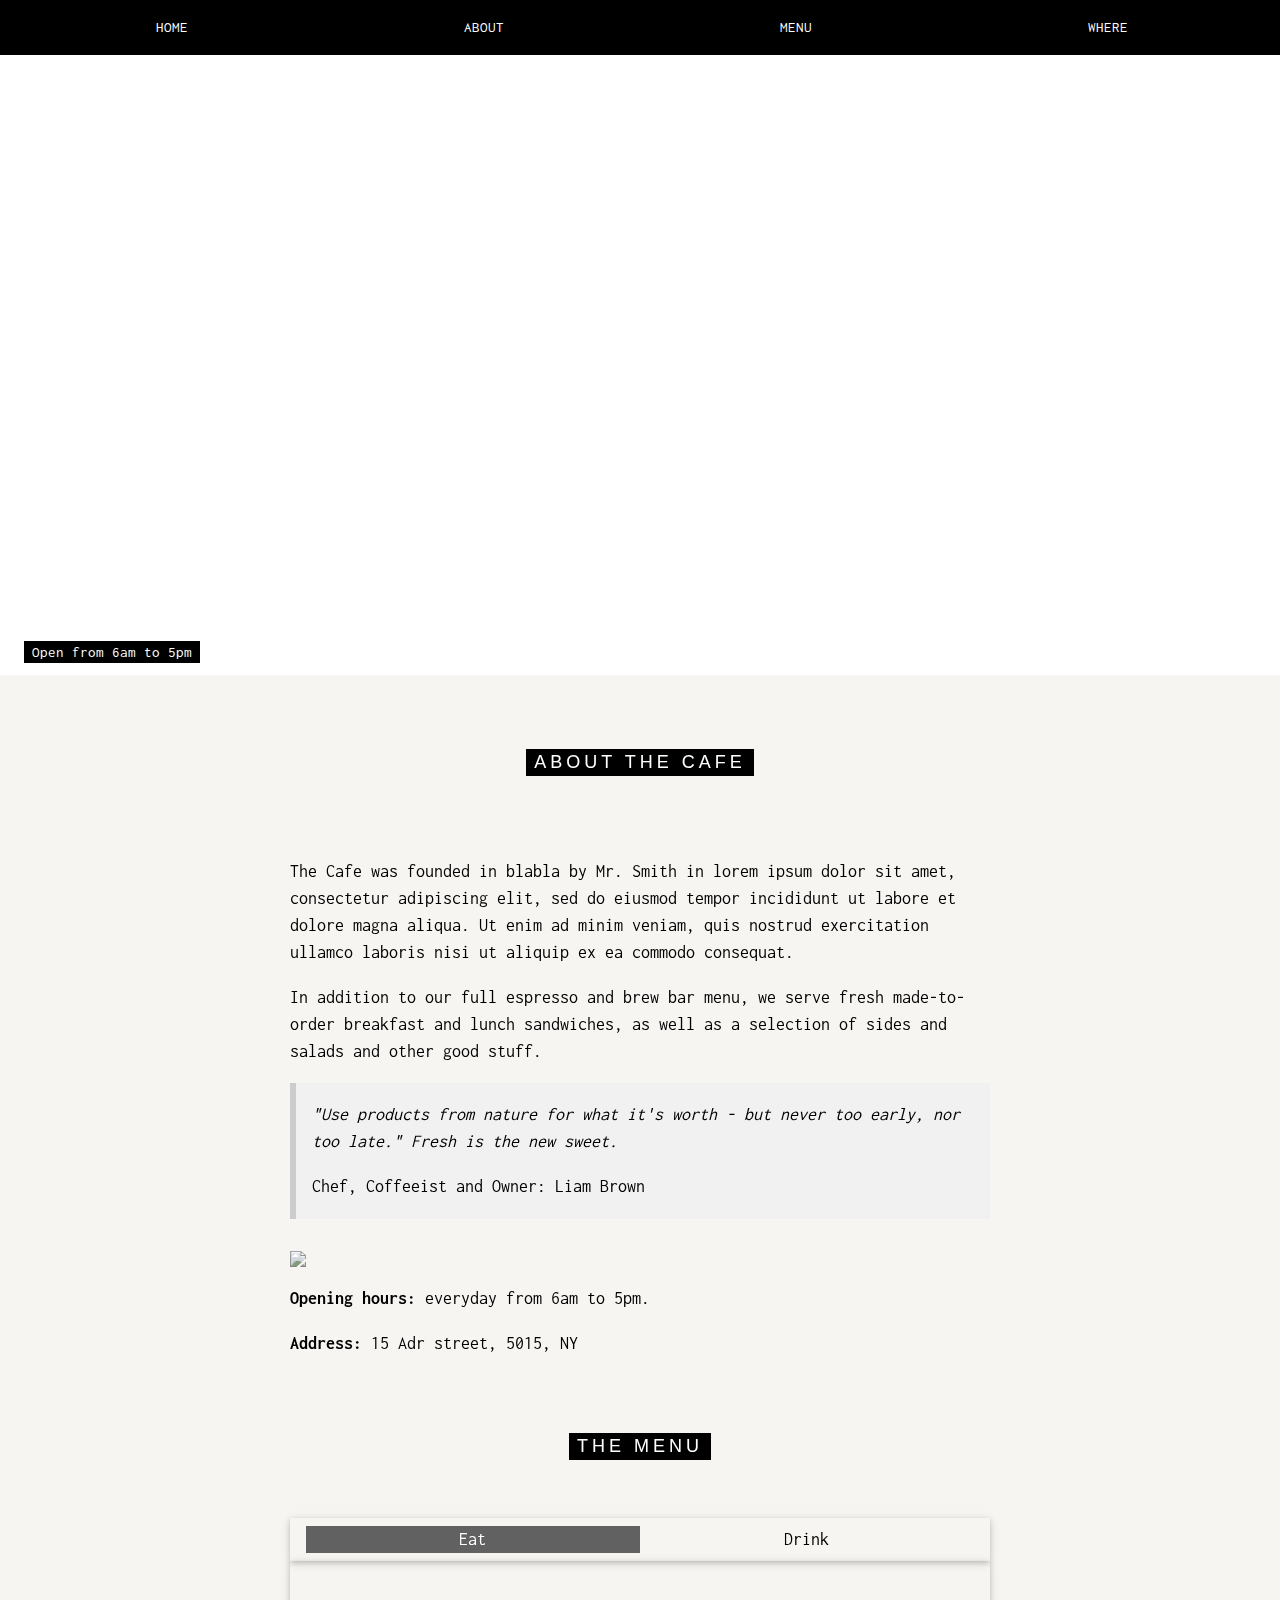
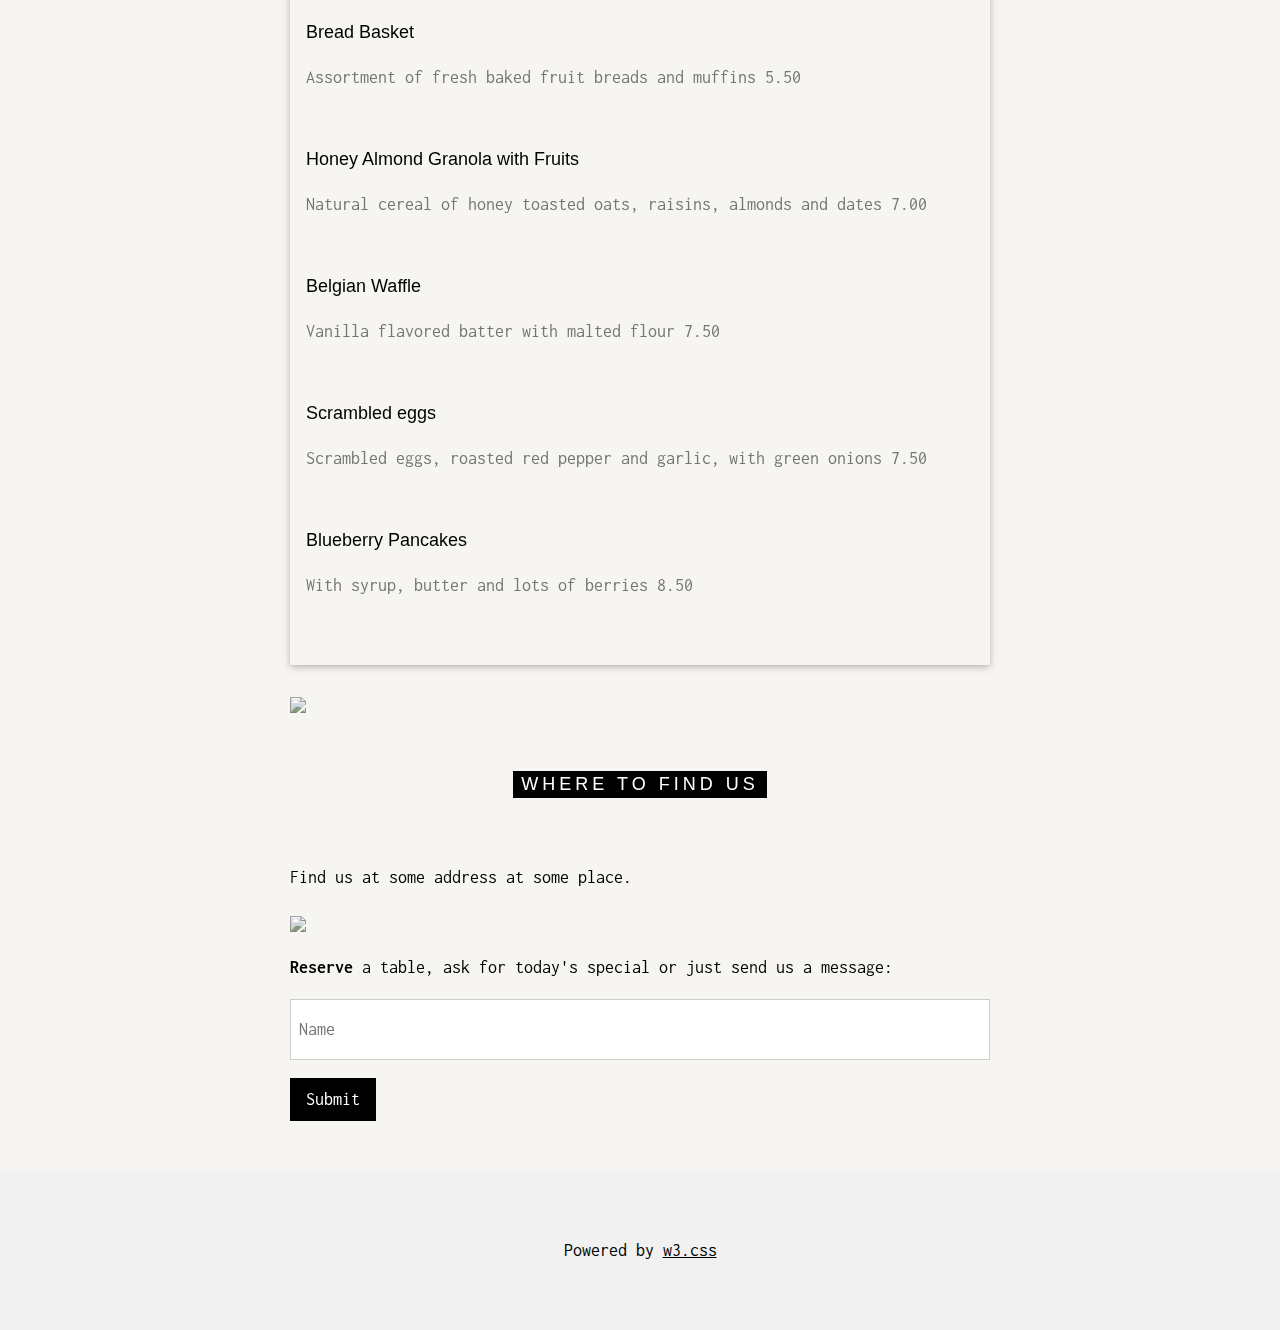
==== Website/index.html @ 8ae89e25 "Create index.html" ====
<!DOCTYPE html>
<html>
<title>W3.CSS Template</title>
<meta charset="UTF-8">
<meta name="viewport" content="width=device-width, initial-scale=1">
<link rel="stylesheet" href="https://www.w3schools.com/w3css/4/w3.css">
<link rel="stylesheet" href="https://fonts.googleapis.com/css?family=Inconsolata">
<style>
body, html {
  height: 100%;
  font-family: "Inconsolata", sans-serif;
}

.bgimg {
  background-position: center;
  background-size: cover;
  background-image: url("/w3images/coffeehouse.jpg");
  min-height: 75%;
}

.menu {
  display: none;
}
</style>
<body>

<!-- Links (sit on top) -->
<div class="w3-top">
  <div class="w3-row w3-padding w3-black">
    <div class="w3-col s3">
      <a href="#" class="w3-button w3-block w3-black">HOME</a>
    </div>
    <div class="w3-col s3">
      <a href="#about" class="w3-button w3-block w3-black">ABOUT</a>
    </div>
    <div class="w3-col s3">
      <a href="#menu" class="w3-button w3-block w3-black">MENU</a>
    </div>
    <div class="w3-col s3">
      <a href="#where" class="w3-button w3-block w3-black">WHERE</a>
    </div>
  </div>
</div>

<!-- Header with image -->
<header class="bgimg w3-display-container w3-grayscale-min" id="home">
  <div class="w3-display-bottomleft w3-center w3-padding-large w3-hide-small">
    <span class="w3-tag">Open from 6am to 5pm</span>
  </div>
  <div class="w3-display-middle w3-center">
    <span class="w3-text-white" style="font-size:90px">the<br>Cafe</span>
  </div>
  <div class="w3-display-bottomright w3-center w3-padding-large">
    <span class="w3-text-white">15 Adr street, 5015</span>
  </div>
</header>

<!-- Add a background color and large text to the whole page -->
<div class="w3-sand w3-grayscale w3-large">

<!-- About Container -->
<div class="w3-container" id="about">
  <div class="w3-content" style="max-width:700px">
    <h5 class="w3-center w3-padding-64"><span class="w3-tag w3-wide">ABOUT THE CAFE</span></h5>
    <p>The Cafe was founded in blabla by Mr. Smith in lorem ipsum dolor sit amet, consectetur adipiscing elit, sed do eiusmod tempor incididunt ut labore et dolore magna aliqua. Ut enim ad minim veniam, quis nostrud exercitation ullamco laboris nisi ut aliquip ex ea commodo consequat.</p>
    <p>In addition to our full espresso and brew bar menu, we serve fresh made-to-order breakfast and lunch sandwiches, as well as a selection of sides and salads and other good stuff.</p>
    <div class="w3-panel w3-leftbar w3-light-grey">
      <p><i>"Use products from nature for what it's worth - but never too early, nor too late." Fresh is the new sweet.</i></p>
      <p>Chef, Coffeeist and Owner: Liam Brown</p>
    </div>
    <img src="/w3images/coffeeshop.jpg" style="width:100%;max-width:1000px" class="w3-margin-top">
    <p><strong>Opening hours:</strong> everyday from 6am to 5pm.</p>
    <p><strong>Address:</strong> 15 Adr street, 5015, NY</p>
  </div>
</div>

<!-- Menu Container -->
<div class="w3-container" id="menu">
  <div class="w3-content" style="max-width:700px">
 
    <h5 class="w3-center w3-padding-48"><span class="w3-tag w3-wide">THE MENU</span></h5>
  
    <div class="w3-row w3-center w3-card w3-padding">
      <a href="javascript:void(0)" onclick="openMenu(event, 'Eat');" id="myLink">
        <div class="w3-col s6 tablink">Eat</div>
      </a>
      <a href="javascript:void(0)" onclick="openMenu(event, 'Drinks');">
        <div class="w3-col s6 tablink">Drink</div>
      </a>
    </div>

    <div id="Eat" class="w3-container menu w3-padding-48 w3-card">
      <h5>Bread Basket</h5>
      <p class="w3-text-grey">Assortment of fresh baked fruit breads and muffins 5.50</p><br>
    
      <h5>Honey Almond Granola with Fruits</h5>
      <p class="w3-text-grey">Natural cereal of honey toasted oats, raisins, almonds and dates 7.00</p><br>
    
      <h5>Belgian Waffle</h5>
      <p class="w3-text-grey">Vanilla flavored batter with malted flour 7.50</p><br>
    
      <h5>Scrambled eggs</h5>
      <p class="w3-text-grey">Scrambled eggs, roasted red pepper and garlic, with green onions 7.50</p><br>
    
      <h5>Blueberry Pancakes</h5>
      <p class="w3-text-grey">With syrup, butter and lots of berries 8.50</p>
    </div>

    <div id="Drinks" class="w3-container menu w3-padding-48 w3-card">
      <h5>Coffee</h5>
      <p class="w3-text-grey">Regular coffee 2.50</p><br>
    
      <h5>Chocolato</h5>
      <p class="w3-text-grey">Chocolate espresso with milk 4.50</p><br>
    
      <h5>Corretto</h5>
      <p class="w3-text-grey">Whiskey and coffee 5.00</p><br>
    
      <h5>Iced tea</h5>
      <p class="w3-text-grey">Hot tea, except not hot 3.00</p><br>
    
      <h5>Soda</h5>
      <p class="w3-text-grey">Coke, Sprite, Fanta, etc. 2.50</p>
    </div>  
    <img src="/w3images/coffeehouse2.jpg" style="width:100%;max-width:1000px;margin-top:32px;">
  </div>
</div>

<!-- Contact/Area Container -->
<div class="w3-container" id="where" style="padding-bottom:32px;">
  <div class="w3-content" style="max-width:700px">
    <h5 class="w3-center w3-padding-48"><span class="w3-tag w3-wide">WHERE TO FIND US</span></h5>
    <p>Find us at some address at some place.</p>
    <img src="/w3images/map.jpg" class="w3-image" style="width:100%">
    <p><strong>Reserve</strong> a table, ask for today's special or just send us a message:</p>
    <form action="/action_page.php" target="_blank">
      <p><input class="w3-input w3-padding-16 w3-border" type="text" placeholder="Name" required name="Name"></p>
      <p><button class="w3-button w3-black" type="submit">Submit</button></p>
    </form>
  </div>
</div>

<!-- End page content -->
</div>

<!-- Footer -->
<footer class="w3-center w3-light-grey w3-padding-48 w3-large">
  <p>Powered by <a href="https://www.w3schools.com/w3css/default.asp" title="W3.CSS" target="_blank" class="w3-hover-text-green">w3.css</a></p>
</footer>

<script>
// Tabbed Menu
function openMenu(evt, menuName) {
  var i, x, tablinks;
  x = document.getElementsByClassName("menu");
  for (i = 0; i < x.length; i++) {
    x[i].style.display = "none";
  }
  tablinks = document.getElementsByClassName("tablink");
  for (i = 0; i < x.length; i++) {
    tablinks[i].className = tablinks[i].className.replace(" w3-dark-grey", "");
  }
  document.getElementById(menuName).style.display = "block";
  evt.currentTarget.firstElementChild.className += " w3-dark-grey";
}
document.getElementById("myLink").click();
</script>

</body>
</html>
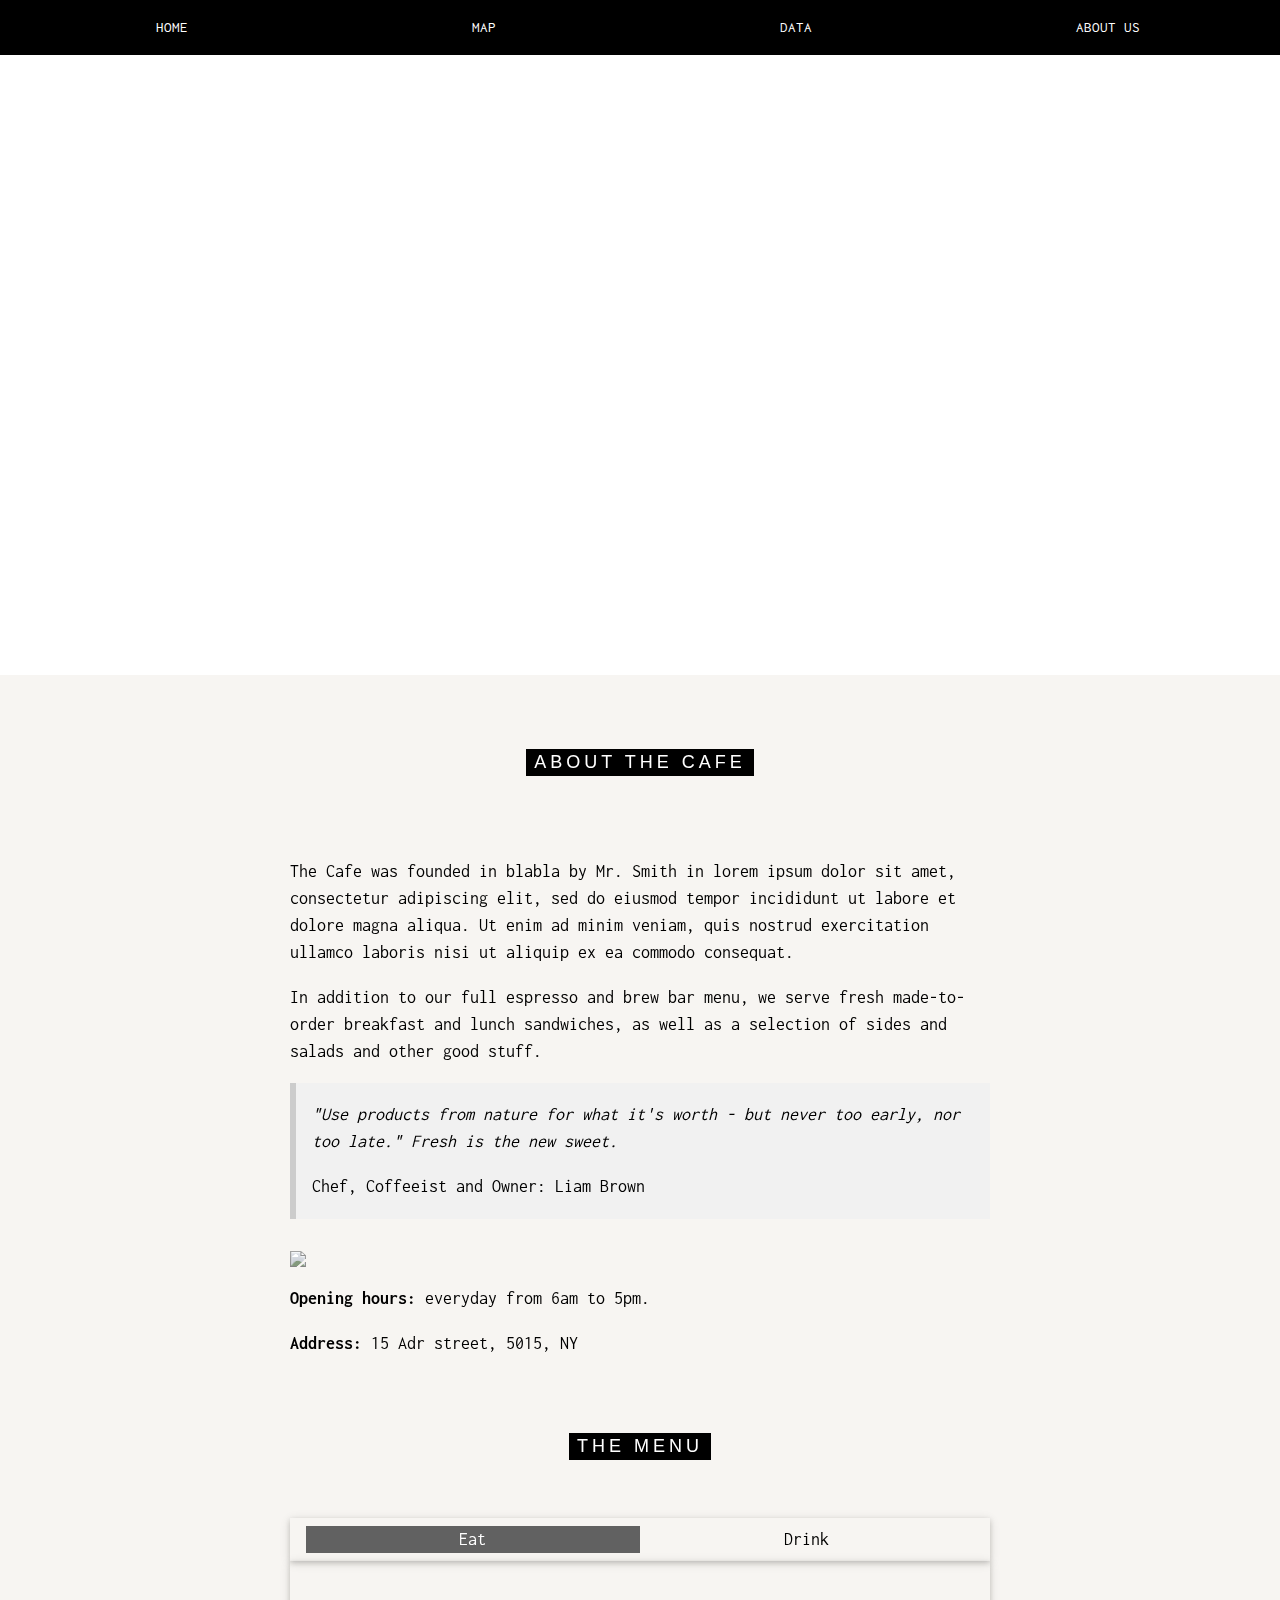
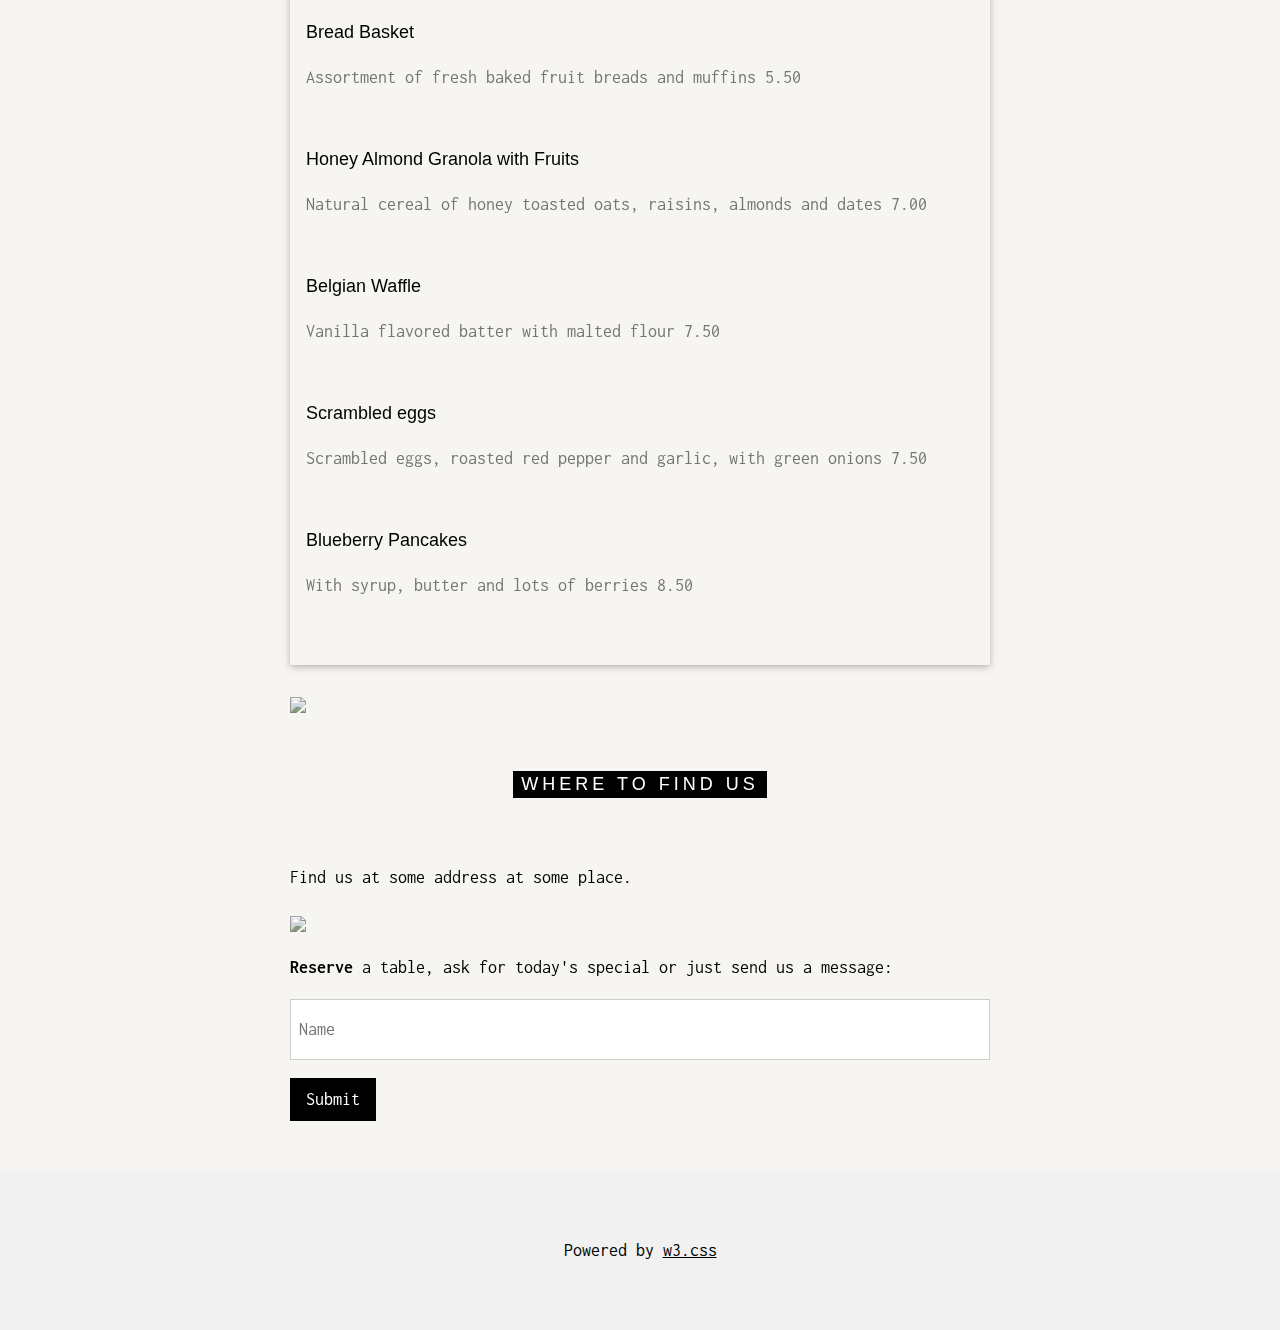
==== commit ad0816e5: "Update index.html" ====
--- a/Website/index.html
+++ b/Website/index.html
@@ -14,7 +14,7 @@
 .bgimg {
   background-position: center;
   background-size: cover;
-  background-image: url("/w3images/coffeehouse.jpg");
+  background-image: url("https://img.olympicchannel.com/images/image/private/t_16-9_1920/f_auto/v1538355600/primary/crf29zj3vasbaf02kchf");
   min-height: 75%;
 }
 
@@ -31,24 +31,21 @@
       <a href="#" class="w3-button w3-block w3-black">HOME</a>
     </div>
     <div class="w3-col s3">
-      <a href="#about" class="w3-button w3-block w3-black">ABOUT</a>
+      <a href="#about" class="w3-button w3-block w3-black">MAP</a>
     </div>
     <div class="w3-col s3">
-      <a href="#menu" class="w3-button w3-block w3-black">MENU</a>
+      <a href="#menu" class="w3-button w3-block w3-black">DATA</a>
     </div>
     <div class="w3-col s3">
-      <a href="#where" class="w3-button w3-block w3-black">WHERE</a>
+      <a href="#where" class="w3-button w3-block w3-black">ABOUT US</a>
     </div>
   </div>
 </div>
 
 <!-- Header with image -->
 <header class="bgimg w3-display-container w3-grayscale-min" id="home">
-  <div class="w3-display-bottomleft w3-center w3-padding-large w3-hide-small">
-    <span class="w3-tag">Open from 6am to 5pm</span>
-  </div>
   <div class="w3-display-middle w3-center">
-    <span class="w3-text-white" style="font-size:90px">the<br>Cafe</span>
+    <span class="w3-text-white" style="font-size:90px">Dojo<br>Finder 2021</span>
   </div>
   <div class="w3-display-bottomright w3-center w3-padding-large">
     <span class="w3-text-white">15 Adr street, 5015</span>
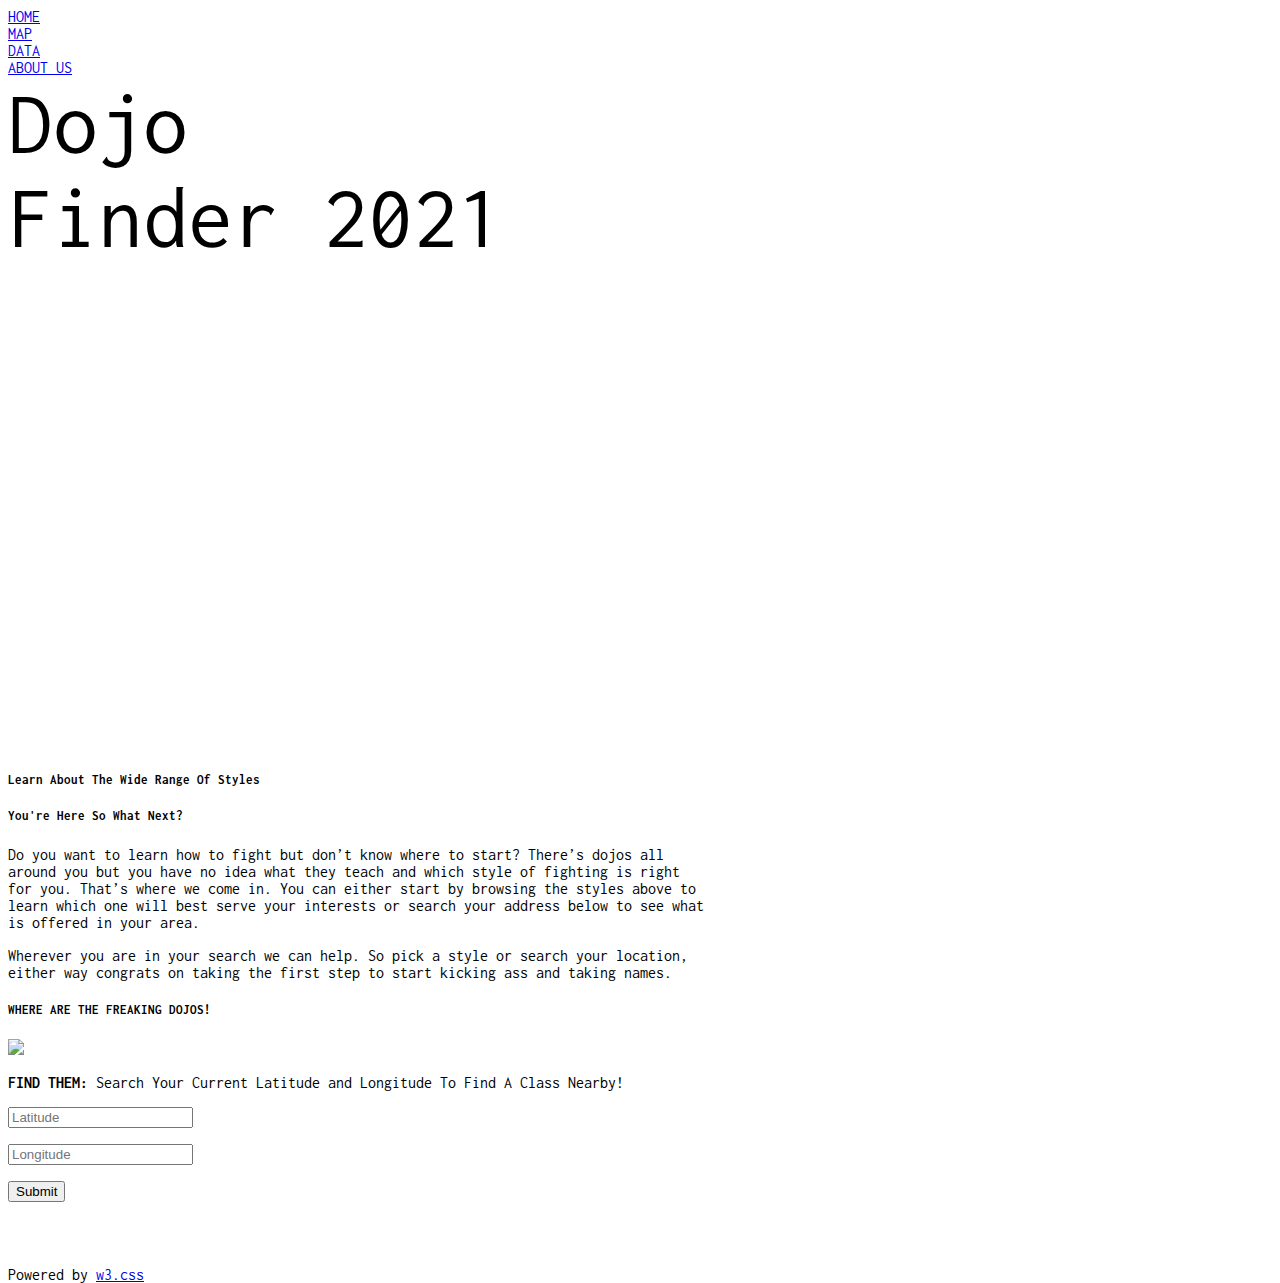
==== commit 6609cbd8: "Update index.html" ====
--- a/Website/index.html
+++ b/Website/index.html
@@ -3,7 +3,7 @@
 <title>W3.CSS Template</title>
 <meta charset="UTF-8">
 <meta name="viewport" content="width=device-width, initial-scale=1">
-<link rel="stylesheet" href="https://www.w3schools.com/w3css/4/w3.css">
+<link rel="stylesheet" href="styles.css">
 <link rel="stylesheet" href="https://fonts.googleapis.com/css?family=Inconsolata">
 <style>
 body, html {
@@ -24,7 +24,7 @@
 </style>
 <body>
 
-<!-- Links (sit on top) -->
+<!-- Navigation Bar -->
 <div class="w3-top">
   <div class="w3-row w3-padding w3-black">
     <div class="w3-col s3">
@@ -42,96 +42,42 @@
   </div>
 </div>
 
+
 <!-- Header with image -->
 <header class="bgimg w3-display-container w3-grayscale-min" id="home">
   <div class="w3-display-middle w3-center">
-    <span class="w3-text-white" style="font-size:90px">Dojo<br>Finder 2021</span>
-  </div>
-  <div class="w3-display-bottomright w3-center w3-padding-large">
-    <span class="w3-text-white">15 Adr street, 5015</span>
+    <span class="w3-tag w3-wide" style="font-size:90px">Dojo<br>Finder 2021</span>
   </div>
 </header>
 
 <!-- Add a background color and large text to the whole page -->
 <div class="w3-sand w3-grayscale w3-large">
 
+  <!-- Starburst Functionality -->
+<div class="w3-container" id="starburst">
+  <div class="w3-content" style="max-width:700px">
+    <h5 class="w3-center w3-padding-64"><span class="w3-tag w3-wide">Learn About The Wide Range Of Styles</span></h5>
+  </div>
+</div>
+
 <!-- About Container -->
 <div class="w3-container" id="about">
   <div class="w3-content" style="max-width:700px">
-    <h5 class="w3-center w3-padding-64"><span class="w3-tag w3-wide">ABOUT THE CAFE</span></h5>
-    <p>The Cafe was founded in blabla by Mr. Smith in lorem ipsum dolor sit amet, consectetur adipiscing elit, sed do eiusmod tempor incididunt ut labore et dolore magna aliqua. Ut enim ad minim veniam, quis nostrud exercitation ullamco laboris nisi ut aliquip ex ea commodo consequat.</p>
-    <p>In addition to our full espresso and brew bar menu, we serve fresh made-to-order breakfast and lunch sandwiches, as well as a selection of sides and salads and other good stuff.</p>
-    <div class="w3-panel w3-leftbar w3-light-grey">
-      <p><i>"Use products from nature for what it's worth - but never too early, nor too late." Fresh is the new sweet.</i></p>
-      <p>Chef, Coffeeist and Owner: Liam Brown</p>
-    </div>
-    <img src="/w3images/coffeeshop.jpg" style="width:100%;max-width:1000px" class="w3-margin-top">
-    <p><strong>Opening hours:</strong> everyday from 6am to 5pm.</p>
-    <p><strong>Address:</strong> 15 Adr street, 5015, NY</p>
-  </div>
-</div>
-
-<!-- Menu Container -->
-<div class="w3-container" id="menu">
-  <div class="w3-content" style="max-width:700px">
- 
-    <h5 class="w3-center w3-padding-48"><span class="w3-tag w3-wide">THE MENU</span></h5>
-  
-    <div class="w3-row w3-center w3-card w3-padding">
-      <a href="javascript:void(0)" onclick="openMenu(event, 'Eat');" id="myLink">
-        <div class="w3-col s6 tablink">Eat</div>
-      </a>
-      <a href="javascript:void(0)" onclick="openMenu(event, 'Drinks');">
-        <div class="w3-col s6 tablink">Drink</div>
-      </a>
-    </div>
-
-    <div id="Eat" class="w3-container menu w3-padding-48 w3-card">
-      <h5>Bread Basket</h5>
-      <p class="w3-text-grey">Assortment of fresh baked fruit breads and muffins 5.50</p><br>
-    
-      <h5>Honey Almond Granola with Fruits</h5>
-      <p class="w3-text-grey">Natural cereal of honey toasted oats, raisins, almonds and dates 7.00</p><br>
-    
-      <h5>Belgian Waffle</h5>
-      <p class="w3-text-grey">Vanilla flavored batter with malted flour 7.50</p><br>
-    
-      <h5>Scrambled eggs</h5>
-      <p class="w3-text-grey">Scrambled eggs, roasted red pepper and garlic, with green onions 7.50</p><br>
-    
-      <h5>Blueberry Pancakes</h5>
-      <p class="w3-text-grey">With syrup, butter and lots of berries 8.50</p>
-    </div>
-
-    <div id="Drinks" class="w3-container menu w3-padding-48 w3-card">
-      <h5>Coffee</h5>
-      <p class="w3-text-grey">Regular coffee 2.50</p><br>
-    
-      <h5>Chocolato</h5>
-      <p class="w3-text-grey">Chocolate espresso with milk 4.50</p><br>
-    
-      <h5>Corretto</h5>
-      <p class="w3-text-grey">Whiskey and coffee 5.00</p><br>
-    
-      <h5>Iced tea</h5>
-      <p class="w3-text-grey">Hot tea, except not hot 3.00</p><br>
-    
-      <h5>Soda</h5>
-      <p class="w3-text-grey">Coke, Sprite, Fanta, etc. 2.50</p>
-    </div>  
-    <img src="/w3images/coffeehouse2.jpg" style="width:100%;max-width:1000px;margin-top:32px;">
+    <h5 class="w3-center w3-padding-64"><span class="w3-tag w3-wide">You're Here So What Next?</span></h5>
+    <p>Do you want to learn how to fight but don’t know where to start? There’s dojos all around you but you have no idea what they teach and which style of fighting is right for you. That’s where we come in. You can either start by browsing the styles above to learn which one will best serve your interests or search your address below to see what is offered in your area.</p>
+    <p>Wherever you are in your search we can help. So pick a style or search your location, either way congrats on taking the first step to start kicking ass and taking names.</p>
   </div>
 </div>
 
 <!-- Contact/Area Container -->
 <div class="w3-container" id="where" style="padding-bottom:32px;">
   <div class="w3-content" style="max-width:700px">
-    <h5 class="w3-center w3-padding-48"><span class="w3-tag w3-wide">WHERE TO FIND US</span></h5>
-    <p>Find us at some address at some place.</p>
+    <h5 class="w3-center w3-padding-48"><span class="w3-tag w3-wide">WHERE ARE THE FREAKING DOJOS!</span></h5>
     <img src="/w3images/map.jpg" class="w3-image" style="width:100%">
-    <p><strong>Reserve</strong> a table, ask for today's special or just send us a message:</p>
+    <p><strong>FIND THEM:</strong> Search Your Current Latitude and Longitude To Find A Class Nearby!</p>
     <form action="/action_page.php" target="_blank">
-      <p><input class="w3-input w3-padding-16 w3-border" type="text" placeholder="Name" required name="Name"></p>
+      <p><input class="w3-input w3-padding-16 w3-border" type="text" placeholder="Latitude" required name="Latitude"></p>
+      <p><input class="w3-input w3-padding-16 w3-border" type="text" placeholder="Longitude" required name="Longitude"></p>
       <p><button class="w3-button w3-black" type="submit">Submit</button></p>
     </form>
   </div>
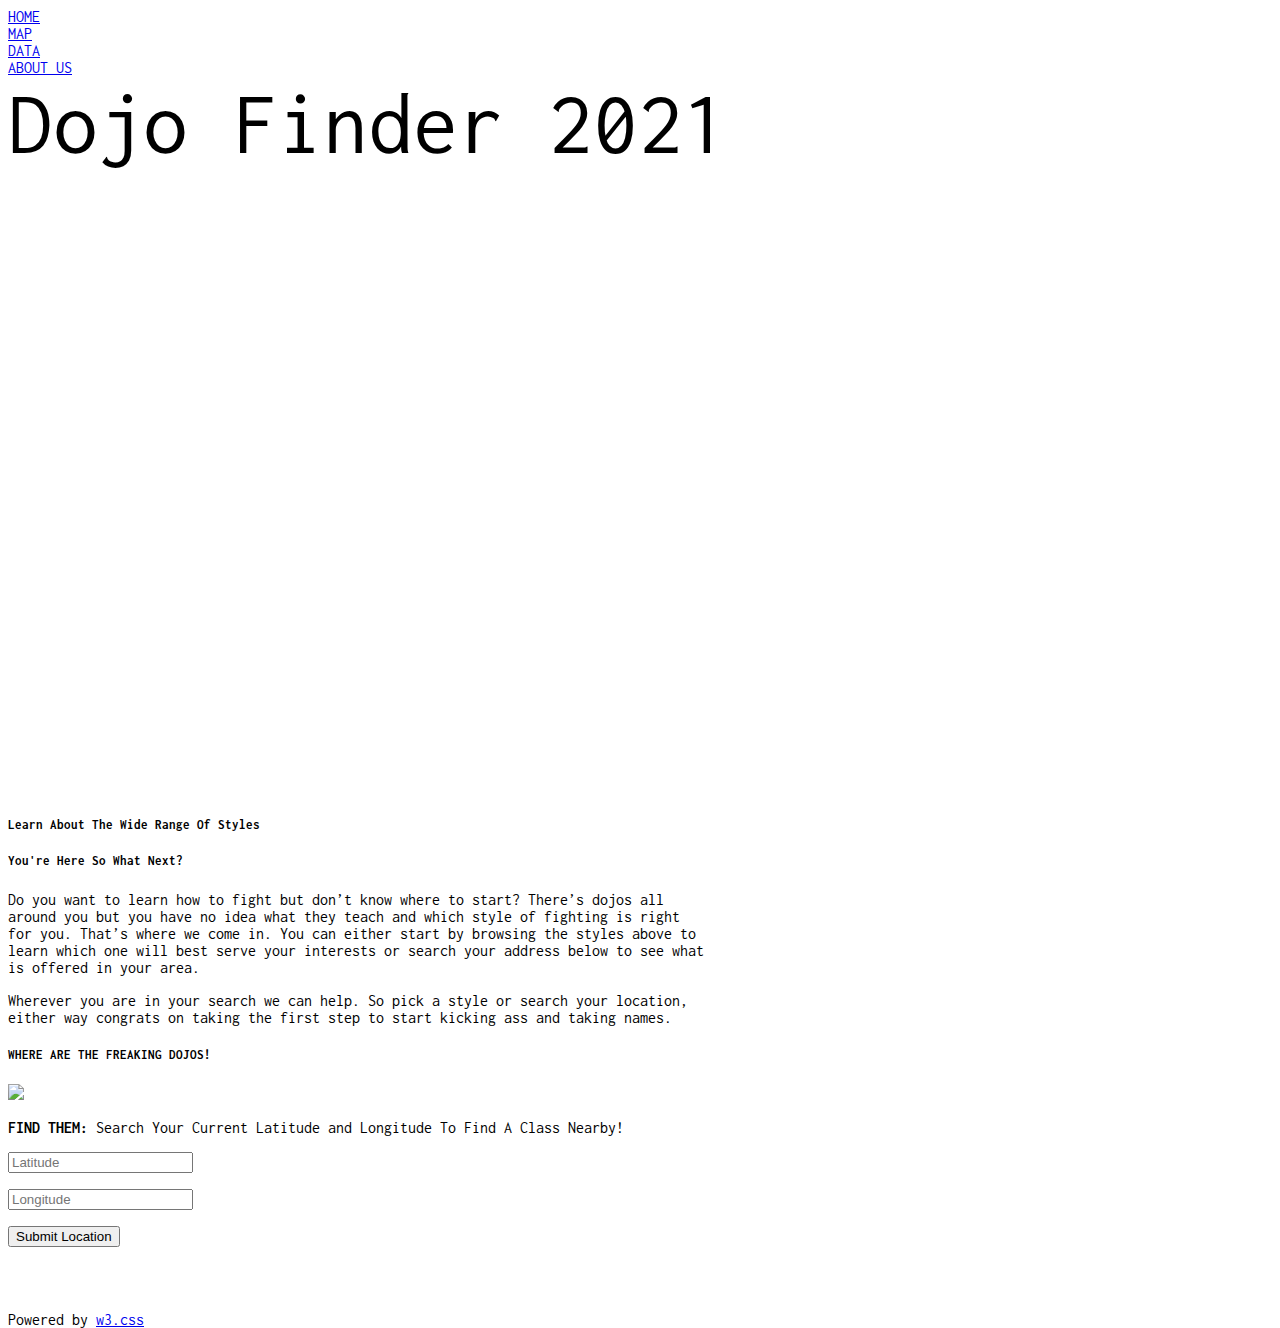
==== commit 56f25675: "Update index.html" ====
--- a/Website/index.html
+++ b/Website/index.html
@@ -1,6 +1,6 @@
 <!DOCTYPE html>
 <html>
-<title>W3.CSS Template</title>
+<title>Where Are The</title>
 <meta charset="UTF-8">
 <meta name="viewport" content="width=device-width, initial-scale=1">
 <link rel="stylesheet" href="styles.css">
@@ -15,7 +15,7 @@
   background-position: center;
   background-size: cover;
   background-image: url("https://img.olympicchannel.com/images/image/private/t_16-9_1920/f_auto/v1538355600/primary/crf29zj3vasbaf02kchf");
-  min-height: 75%;
+  min-height: 80%;
 }
 
 .menu {
@@ -46,7 +46,7 @@
 <!-- Header with image -->
 <header class="bgimg w3-display-container w3-grayscale-min" id="home">
   <div class="w3-display-middle w3-center">
-    <span class="w3-tag w3-wide" style="font-size:90px">Dojo<br>Finder 2021</span>
+    <span class="w3-tag w3-wide" style="font-size:90px">Dojo Finder 2021</span>
   </div>
 </header>
 
@@ -73,12 +73,12 @@
 <div class="w3-container" id="where" style="padding-bottom:32px;">
   <div class="w3-content" style="max-width:700px">
     <h5 class="w3-center w3-padding-48"><span class="w3-tag w3-wide">WHERE ARE THE FREAKING DOJOS!</span></h5>
-    <img src="/w3images/map.jpg" class="w3-image" style="width:100%">
+    <img src="Resources\LostTourist.JPG" class="w3-image" style="width:100%">
     <p><strong>FIND THEM:</strong> Search Your Current Latitude and Longitude To Find A Class Nearby!</p>
     <form action="/action_page.php" target="_blank">
       <p><input class="w3-input w3-padding-16 w3-border" type="text" placeholder="Latitude" required name="Latitude"></p>
       <p><input class="w3-input w3-padding-16 w3-border" type="text" placeholder="Longitude" required name="Longitude"></p>
-      <p><button class="w3-button w3-black" type="submit">Submit</button></p>
+      <p><button class="w3-button w3-black" type="submit">Submit Location</button></p>
     </form>
   </div>
 </div>
@@ -91,7 +91,7 @@
   <p>Powered by <a href="https://www.w3schools.com/w3css/default.asp" title="W3.CSS" target="_blank" class="w3-hover-text-green">w3.css</a></p>
 </footer>
 
-<script>
+<!-- <script>
 // Tabbed Menu
 function openMenu(evt, menuName) {
   var i, x, tablinks;
@@ -107,7 +107,7 @@
   evt.currentTarget.firstElementChild.className += " w3-dark-grey";
 }
 document.getElementById("myLink").click();
-</script>
+</script> -->
 
 </body>
 </html>
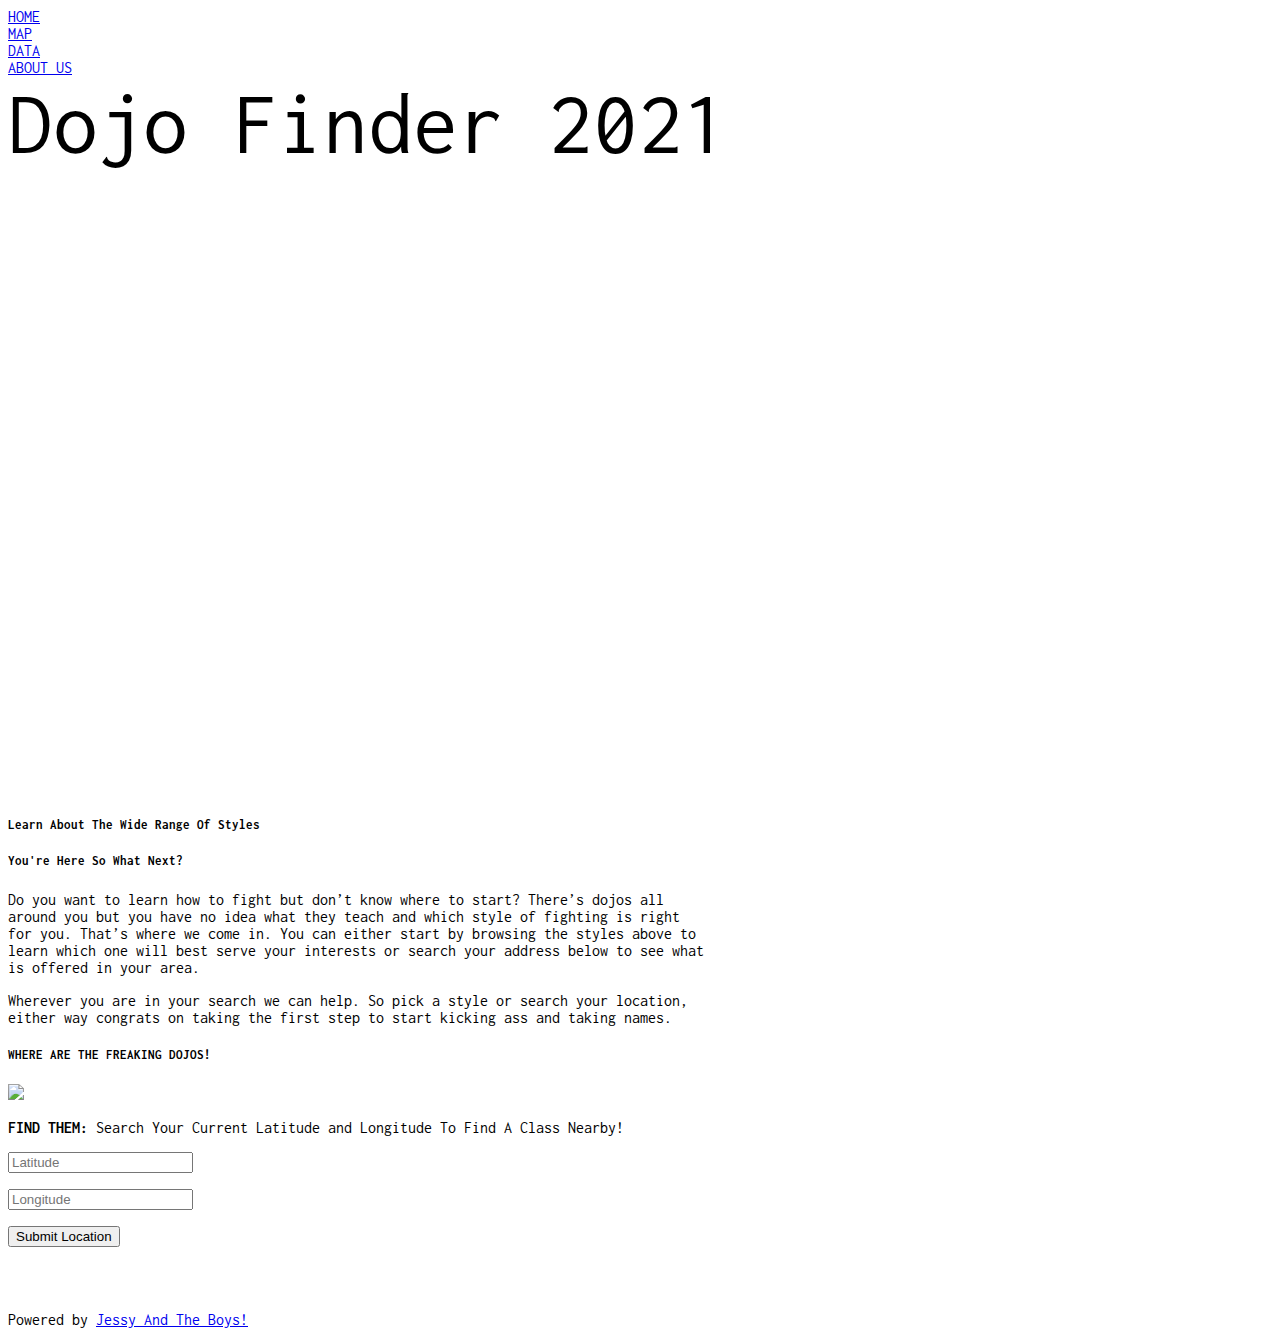
==== commit 3a22a62a: "Update index.html" ====
--- a/Website/index.html
+++ b/Website/index.html
@@ -88,7 +88,7 @@
 
 <!-- Footer -->
 <footer class="w3-center w3-light-grey w3-padding-48 w3-large">
-  <p>Powered by <a href="https://www.w3schools.com/w3css/default.asp" title="W3.CSS" target="_blank" class="w3-hover-text-green">w3.css</a></p>
+  <p>Powered by <a href="https://media1.tenor.com/images/d71b9347b86f4a099be6f17870594e6b/tenor.gif?itemid=13052525" title="W3.CSS" target="_blank" class="w3-hover-text-green">Jessy And The Boys!</a></p>
 </footer>
 
 <!-- <script>
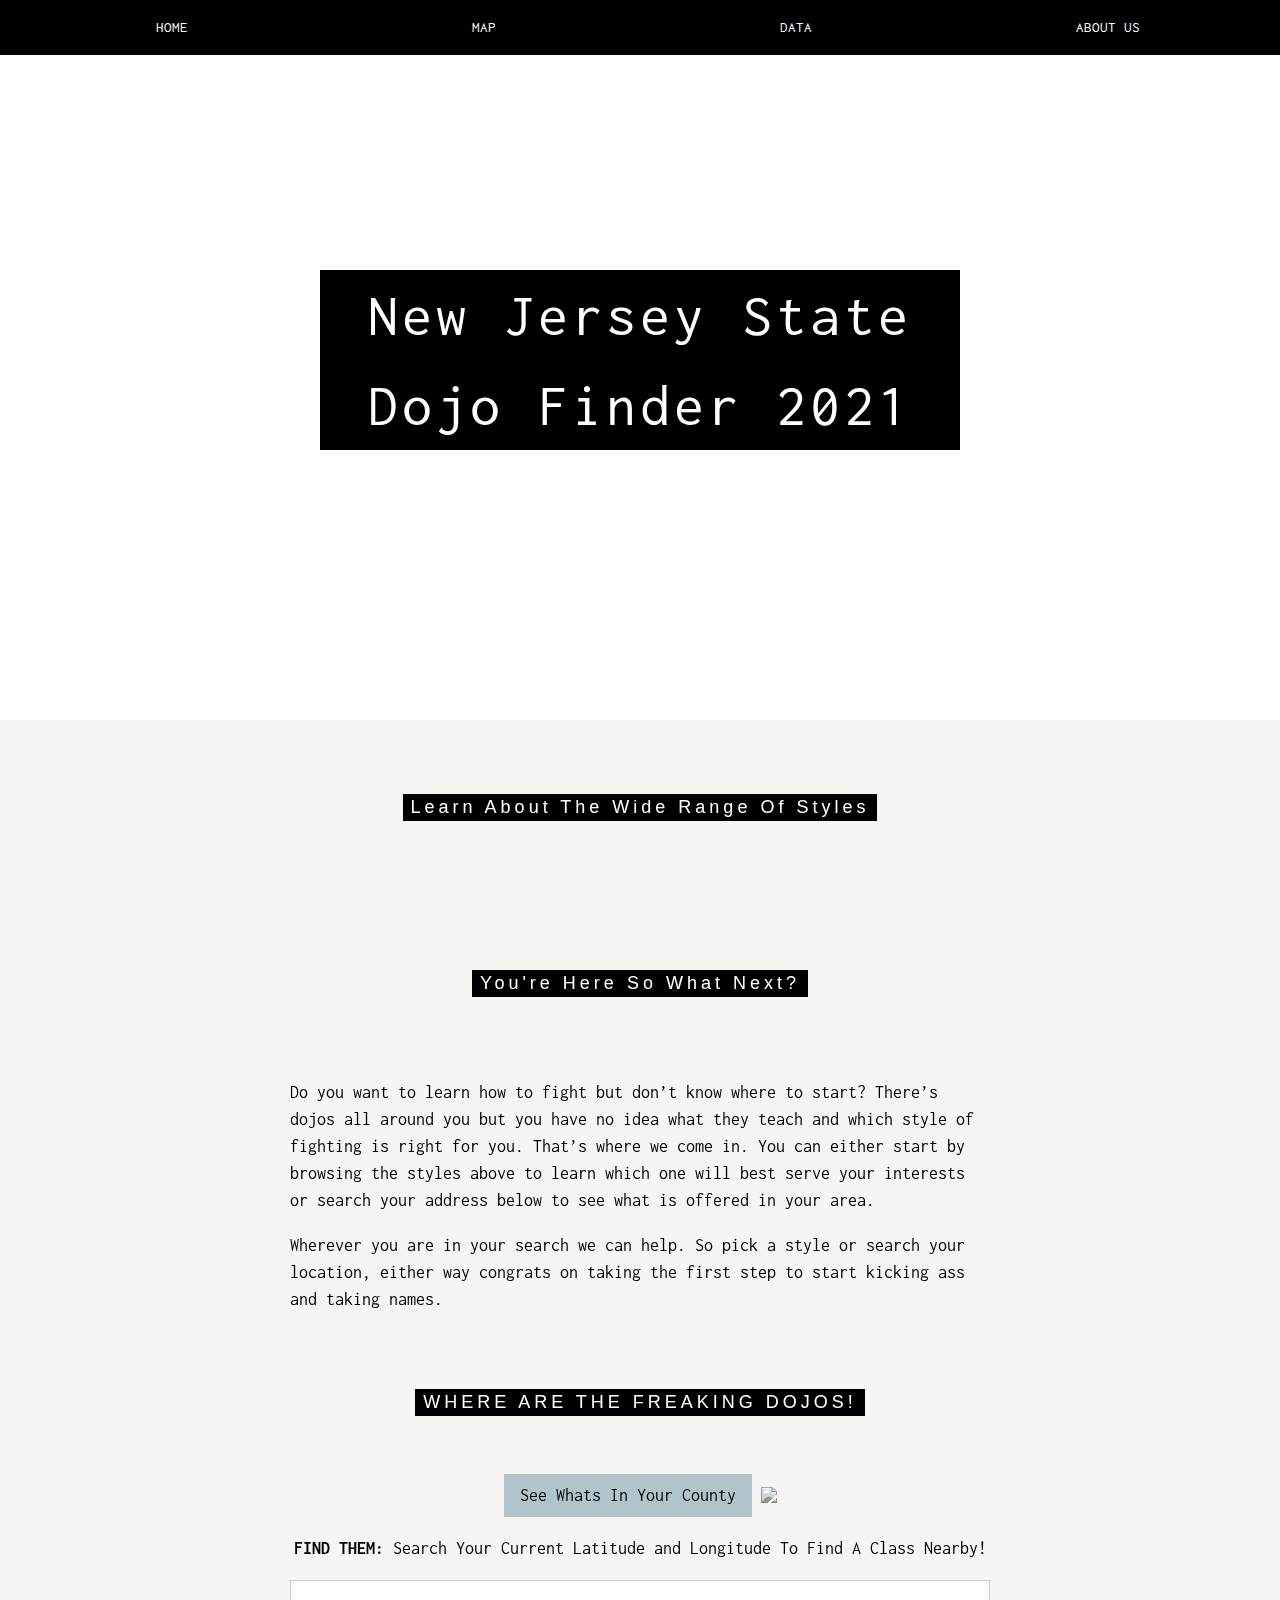
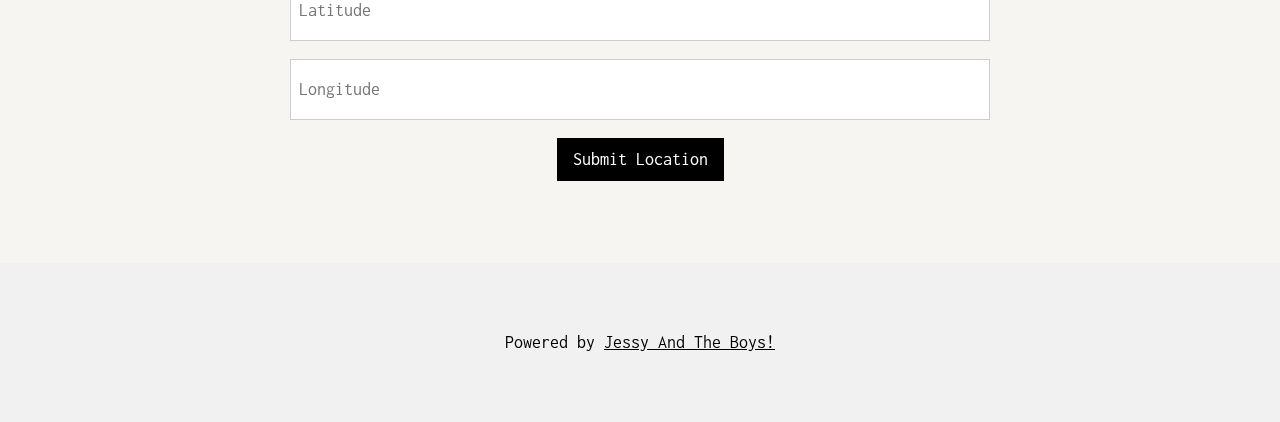
==== commit 04ebdd53: "Update index.html" ====
--- a/Website/index.html
+++ b/Website/index.html
@@ -21,6 +21,7 @@
 .menu {
   display: none;
 }
+
 </style>
 <body>
 
@@ -46,7 +47,7 @@
 <!-- Header with image -->
 <header class="bgimg w3-display-container w3-grayscale-min" id="home">
   <div class="w3-display-middle w3-center">
-    <span class="w3-tag w3-wide" style="font-size:90px">Dojo Finder 2021</span>
+    <span class="w3-tag w3-wide" style="font-size:60px">New Jersey State Dojo Finder 2021</span>
   </div>
 </header>
 
@@ -69,10 +70,38 @@
   </div>
 </div>
 
+
 <!-- Contact/Area Container -->
 <div class="w3-container" id="where" style="padding-bottom:32px;">
   <div class="w3-content" style="max-width:700px">
     <h5 class="w3-center w3-padding-48"><span class="w3-tag w3-wide">WHERE ARE THE FREAKING DOJOS!</span></h5>
+    <div class="w3-content w3-center" style="padding-bottom:32px;">
+      <div class="dropdown">
+        <button onclick="myFunction()" class="dropbtn w3-light-blue">See Whats In Your County</button>
+        <div id="myDropdown" class="dropdown-content w3-white">
+          <a href="#">Atlantic</a>
+          <a href="#">Bergen</a>
+          <a href="#">Burlington</a>
+          <a href="#">Camden</a>
+          <a href="#">Cape May</a>
+          <a href="#">Cumberland</a>
+          <a href="#">Essex</a>
+          <a href="#">Gloucester</a>
+          <a href="#">Hudson</a>
+          <a href="#">Hunterdon</a>
+          <a href="#">Mercer</a>
+          <a href="#">Middlesex</a>
+          <a href="#">Monmouth</a>
+          <a href="#">Morris</a>
+          <a href="#">Ocean</a>
+          <a href="#">Passaic</a>
+          <a href="#">Salem</a>
+          <a href="#">Somerset</a>
+          <a href="#">Sussex</a>
+          <a href="#">Union</a>
+          <a href="#">Warren</a>
+        </div>
+      </div>
     <img src="Resources\LostTourist.JPG" class="w3-image" style="width:100%">
     <p><strong>FIND THEM:</strong> Search Your Current Latitude and Longitude To Find A Class Nearby!</p>
     <form action="/action_page.php" target="_blank">
@@ -83,6 +112,8 @@
   </div>
 </div>
 
+
+
 <!-- End page content -->
 </div>
 
@@ -91,23 +122,27 @@
   <p>Powered by <a href="https://media1.tenor.com/images/d71b9347b86f4a099be6f17870594e6b/tenor.gif?itemid=13052525" title="W3.CSS" target="_blank" class="w3-hover-text-green">Jessy And The Boys!</a></p>
 </footer>
 
-<!-- <script>
-// Tabbed Menu
-function openMenu(evt, menuName) {
-  var i, x, tablinks;
-  x = document.getElementsByClassName("menu");
-  for (i = 0; i < x.length; i++) {
-    x[i].style.display = "none";
+<script>
+  /* When the user clicks on the button, 
+  toggle between hiding and showing the dropdown content */
+  function myFunction() {
+    document.getElementById("myDropdown").classList.toggle("show");
   }
-  tablinks = document.getElementsByClassName("tablink");
-  for (i = 0; i < x.length; i++) {
-    tablinks[i].className = tablinks[i].className.replace(" w3-dark-grey", "");
+  
+  // Close the dropdown if the user clicks outside of it
+  window.onclick = function(event) {
+    if (!event.target.matches('.dropbtn')) {
+      var dropdowns = document.getElementsByClassName("dropdown-content");
+      var i;
+      for (i = 0; i < dropdowns.length; i++) {
+        var openDropdown = dropdowns[i];
+        if (openDropdown.classList.contains('show')) {
+          openDropdown.classList.remove('show');
+        }
+      }
+    }
   }
-  document.getElementById(menuName).style.display = "block";
-  evt.currentTarget.firstElementChild.className += " w3-dark-grey";
-}
-document.getElementById("myLink").click();
-</script> -->
+  </script>
 
 </body>
 </html>
--- a/Website/styles.css
+++ b/Website/styles.css
@@ -0,0 +1,261 @@
+html{box-sizing:border-box}*,*:before,*:after{box-sizing:inherit}
+
+html{-ms-text-size-adjust:100%;-webkit-text-size-adjust:100%}body{margin:0}
+article,aside,details,figcaption,figure,footer,header,main,menu,nav,section{display:block}summary{display:list-item}
+audio,canvas,progress,video{display:inline-block}progress{vertical-align:baseline}
+audio:not([controls]){display:none;height:0}[hidden],template{display:none}
+a{background-color:transparent}a:active,a:hover{outline-width:0}
+abbr[title]{border-bottom:none;text-decoration:underline;text-decoration:underline dotted}
+b,strong{font-weight:bolder}dfn{font-style:italic}mark{background:#ff0;color:#000}
+small{font-size:80%}sub,sup{font-size:75%;line-height:0;position:relative;vertical-align:baseline}
+sub{bottom:-0.25em}sup{top:-0.5em}figure{margin:1em 40px}img{border-style:none}
+code,kbd,pre,samp{font-family:monospace,monospace;font-size:1em}hr{box-sizing:content-box;height:0;overflow:visible}
+button,input,select,textarea,optgroup{font:inherit;margin:0}optgroup{font-weight:bold}
+button,input{overflow:visible}button,select{text-transform:none}
+button,[type=button],[type=reset],[type=submit]{-webkit-appearance:button}
+button::-moz-focus-inner,[type=button]::-moz-focus-inner,[type=reset]::-moz-focus-inner,[type=submit]::-moz-focus-inner{border-style:none;padding:0}
+button:-moz-focusring,[type=button]:-moz-focusring,[type=reset]:-moz-focusring,[type=submit]:-moz-focusring{outline:1px dotted ButtonText}
+fieldset{border:1px solid #c0c0c0;margin:0 2px;padding:.35em .625em .75em}
+legend{color:inherit;display:table;max-width:100%;padding:0;white-space:normal}textarea{overflow:auto}
+[type=checkbox],[type=radio]{padding:0}
+[type=number]::-webkit-inner-spin-button,[type=number]::-webkit-outer-spin-button{height:auto}
+[type=search]{-webkit-appearance:textfield;outline-offset:-2px}
+[type=search]::-webkit-search-decoration{-webkit-appearance:none}
+::-webkit-file-upload-button{-webkit-appearance:button;font:inherit}
+
+html,body{font-family:Verdana,sans-serif;font-size:15px;line-height:1.5}html{overflow-x:hidden}
+h1{font-size:36px}h2{font-size:30px}h3{font-size:24px}h4{font-size:20px}h5{font-size:18px}h6{font-size:16px}
+.w3-serif{font-family:serif}.w3-sans-serif{font-family:sans-serif}.w3-cursive{font-family:cursive}.w3-monospace{font-family:monospace}
+h1,h2,h3,h4,h5,h6{font-family:"Segoe UI",Arial,sans-serif;font-weight:400;margin:10px 0}.w3-wide{letter-spacing:4px}
+hr{border:0;border-top:1px solid #eee;margin:20px 0}
+.w3-image{max-width:100%;height:auto}img{vertical-align:middle}a{color:inherit}
+.w3-table,.w3-table-all{border-collapse:collapse;border-spacing:0;width:100%;display:table}.w3-table-all{border:1px solid #ccc}
+.w3-bordered tr,.w3-table-all tr{border-bottom:1px solid #ddd}.w3-striped tbody tr:nth-child(even){background-color:#f1f1f1}
+.w3-table-all tr:nth-child(odd){background-color:#fff}.w3-table-all tr:nth-child(even){background-color:#f1f1f1}
+.w3-hoverable tbody tr:hover,.w3-ul.w3-hoverable li:hover{background-color:#ccc}.w3-centered tr th,.w3-centered tr td{text-align:center}
+.w3-table td,.w3-table th,.w3-table-all td,.w3-table-all th{padding:8px 8px;display:table-cell;text-align:left;vertical-align:top}
+.w3-table th:first-child,.w3-table td:first-child,.w3-table-all th:first-child,.w3-table-all td:first-child{padding-left:16px}
+.w3-btn,.w3-button{border:none;display:inline-block;padding:8px 16px;vertical-align:middle;overflow:hidden;text-decoration:none;color:inherit;background-color:inherit;text-align:center;cursor:pointer;white-space:nowrap}
+.w3-btn:hover{box-shadow:0 8px 16px 0 rgba(0,0,0,0.2),0 6px 20px 0 rgba(0,0,0,0.19)}
+.w3-btn,.w3-button{-webkit-touch-callout:none;-webkit-user-select:none;-khtml-user-select:none;-moz-user-select:none;-ms-user-select:none;user-select:none}   
+.w3-disabled,.w3-btn:disabled,.w3-button:disabled{cursor:not-allowed;opacity:0.3}.w3-disabled *,:disabled *{pointer-events:none}
+.w3-btn.w3-disabled:hover,.w3-btn:disabled:hover{box-shadow:none}
+.w3-badge,.w3-tag{background-color:#000;color:#fff;display:inline-block;padding-left:8px;padding-right:8px;text-align:center}.w3-badge{border-radius:50%}
+.w3-ul{list-style-type:none;padding:0;margin:0}.w3-ul li{padding:8px 16px;border-bottom:1px solid #ddd}.w3-ul li:last-child{border-bottom:none}
+.w3-tooltip,.w3-display-container{position:relative}.w3-tooltip .w3-text{display:none}.w3-tooltip:hover .w3-text{display:inline-block}
+.w3-ripple:active{opacity:0.5}.w3-ripple{transition:opacity 0s}
+.w3-input{padding:8px;display:block;border:none;border-bottom:1px solid #ccc;width:100%}
+.w3-select{padding:9px 0;width:100%;border:none;border-bottom:1px solid #ccc}
+.w3-dropdown-click,.w3-dropdown-hover{position:relative;display:inline-block;cursor:pointer}
+.w3-dropdown-hover:hover .w3-dropdown-content{display:block}
+.w3-dropdown-hover:first-child,.w3-dropdown-click:hover{background-color:#ccc;color:#000}
+.w3-dropdown-hover:hover > .w3-button:first-child,.w3-dropdown-click:hover > .w3-button:first-child{background-color:#ccc;color:#000}
+.w3-dropdown-content{cursor:auto;color:#000;background-color:#fff;display:none;position:absolute;min-width:160px;margin:0;padding:0;z-index:1}
+.w3-check,.w3-radio{width:24px;height:24px;position:relative;top:6px}
+.w3-sidebar{height:100%;width:200px;background-color:#fff;position:fixed!important;z-index:1;overflow:auto}
+.w3-bar-block .w3-dropdown-hover,.w3-bar-block .w3-dropdown-click{width:100%}
+.w3-bar-block .w3-dropdown-hover .w3-dropdown-content,.w3-bar-block .w3-dropdown-click .w3-dropdown-content{min-width:100%}
+.w3-bar-block .w3-dropdown-hover .w3-button,.w3-bar-block .w3-dropdown-click .w3-button{width:100%;text-align:left;padding:8px 16px}
+.w3-main,#main{transition:margin-left .4s}
+.w3-modal{z-index:3;display:none;padding-top:100px;position:fixed;left:0;top:0;width:100%;height:100%;overflow:auto;background-color:rgb(0,0,0);background-color:rgba(0,0,0,0.4)}
+.w3-modal-content{margin:auto;background-color:#fff;position:relative;padding:0;outline:0;width:600px}
+.w3-bar{width:100%;overflow:hidden}.w3-center .w3-bar{display:inline-block;width:auto}
+.w3-bar .w3-bar-item{padding:8px 16px;float:left;width:auto;border:none;display:block;outline:0}
+.w3-bar .w3-dropdown-hover,.w3-bar .w3-dropdown-click{position:static;float:left}
+.w3-bar .w3-button{white-space:normal}
+.w3-bar-block .w3-bar-item{width:100%;display:block;padding:8px 16px;text-align:left;border:none;white-space:normal;float:none;outline:0}
+.w3-bar-block.w3-center .w3-bar-item{text-align:center}.w3-block{display:block;width:100%}
+.w3-responsive{display:block;overflow-x:auto}
+.w3-container:after,.w3-container:before,.w3-panel:after,.w3-panel:before,.w3-row:after,.w3-row:before,.w3-row-padding:after,.w3-row-padding:before,
+.w3-cell-row:before,.w3-cell-row:after,.w3-clear:after,.w3-clear:before,.w3-bar:before,.w3-bar:after{content:"";display:table;clear:both}
+.w3-col,.w3-half,.w3-third,.w3-twothird,.w3-threequarter,.w3-quarter{float:left;width:100%}
+.w3-col.s1{width:8.33333%}.w3-col.s2{width:16.66666%}.w3-col.s3{width:24.99999%}.w3-col.s4{width:33.33333%}
+.w3-col.s5{width:41.66666%}.w3-col.s6{width:49.99999%}.w3-col.s7{width:58.33333%}.w3-col.s8{width:66.66666%}
+.w3-col.s9{width:74.99999%}.w3-col.s10{width:83.33333%}.w3-col.s11{width:91.66666%}.w3-col.s12{width:99.99999%}
+@media (min-width:601px){.w3-col.m1{width:8.33333%}.w3-col.m2{width:16.66666%}.w3-col.m3,.w3-quarter{width:24.99999%}.w3-col.m4,.w3-third{width:33.33333%}
+.w3-col.m5{width:41.66666%}.w3-col.m6,.w3-half{width:49.99999%}.w3-col.m7{width:58.33333%}.w3-col.m8,.w3-twothird{width:66.66666%}
+.w3-col.m9,.w3-threequarter{width:74.99999%}.w3-col.m10{width:83.33333%}.w3-col.m11{width:91.66666%}.w3-col.m12{width:99.99999%}}
+@media (min-width:993px){.w3-col.l1{width:8.33333%}.w3-col.l2{width:16.66666%}.w3-col.l3{width:24.99999%}.w3-col.l4{width:33.33333%}
+.w3-col.l5{width:41.66666%}.w3-col.l6{width:49.99999%}.w3-col.l7{width:58.33333%}.w3-col.l8{width:66.66666%}
+.w3-col.l9{width:74.99999%}.w3-col.l10{width:83.33333%}.w3-col.l11{width:91.66666%}.w3-col.l12{width:99.99999%}}
+.w3-rest{overflow:hidden}.w3-stretch{margin-left:-16px;margin-right:-16px}
+.w3-content,.w3-auto{margin-left:auto;margin-right:auto}.w3-content{max-width:980px}.w3-auto{max-width:1140px}
+.w3-cell-row{display:table;width:100%}.w3-cell{display:table-cell}
+.w3-cell-top{vertical-align:top}.w3-cell-middle{vertical-align:middle}.w3-cell-bottom{vertical-align:bottom}
+.w3-hide{display:none!important}.w3-show-block,.w3-show{display:block!important}.w3-show-inline-block{display:inline-block!important}
+@media (max-width:1205px){.w3-auto{max-width:95%}}
+@media (max-width:600px){.w3-modal-content{margin:0 10px;width:auto!important}.w3-modal{padding-top:30px}
+.w3-dropdown-hover.w3-mobile .w3-dropdown-content,.w3-dropdown-click.w3-mobile .w3-dropdown-content{position:relative}	
+.w3-hide-small{display:none!important}.w3-mobile{display:block;width:100%!important}.w3-bar-item.w3-mobile,.w3-dropdown-hover.w3-mobile,.w3-dropdown-click.w3-mobile{text-align:center}
+.w3-dropdown-hover.w3-mobile,.w3-dropdown-hover.w3-mobile .w3-btn,.w3-dropdown-hover.w3-mobile .w3-button,.w3-dropdown-click.w3-mobile,.w3-dropdown-click.w3-mobile .w3-btn,.w3-dropdown-click.w3-mobile .w3-button{width:100%}}
+@media (max-width:768px){.w3-modal-content{width:500px}.w3-modal{padding-top:50px}}
+@media (min-width:993px){.w3-modal-content{width:900px}.w3-hide-large{display:none!important}.w3-sidebar.w3-collapse{display:block!important}}
+@media (max-width:992px) and (min-width:601px){.w3-hide-medium{display:none!important}}
+@media (max-width:992px){.w3-sidebar.w3-collapse{display:none}.w3-main{margin-left:0!important;margin-right:0!important}.w3-auto{max-width:100%}}
+.w3-top,.w3-bottom{position:fixed;width:100%;z-index:1}.w3-top{top:0}.w3-bottom{bottom:0}
+.w3-overlay{position:fixed;display:none;width:100%;height:100%;top:0;left:0;right:0;bottom:0;background-color:rgba(0,0,0,0.5);z-index:2}
+.w3-display-topleft{position:absolute;left:0;top:0}.w3-display-topright{position:absolute;right:0;top:0}
+.w3-display-bottomleft{position:absolute;left:0;bottom:0}.w3-display-bottomright{position:absolute;right:0;bottom:0}
+.w3-display-middle{position:absolute;top:50%;left:50%;transform:translate(-50%,-50%);-ms-transform:translate(-50%,-50%)}
+.w3-display-left{position:absolute;top:50%;left:0%;transform:translate(0%,-50%);-ms-transform:translate(-0%,-50%)}
+.w3-display-right{position:absolute;top:50%;right:0%;transform:translate(0%,-50%);-ms-transform:translate(0%,-50%)}
+.w3-display-topmiddle{position:absolute;left:50%;top:0;transform:translate(-50%,0%);-ms-transform:translate(-50%,0%)}
+.w3-display-bottommiddle{position:absolute;left:50%;bottom:0;transform:translate(-50%,0%);-ms-transform:translate(-50%,0%)}
+.w3-display-container:hover .w3-display-hover{display:block}.w3-display-container:hover span.w3-display-hover{display:inline-block}.w3-display-hover{display:none}
+.w3-display-position{position:absolute}
+.w3-circle{border-radius:50%}
+.w3-round-small{border-radius:2px}.w3-round,.w3-round-medium{border-radius:4px}.w3-round-large{border-radius:8px}.w3-round-xlarge{border-radius:16px}.w3-round-xxlarge{border-radius:32px}
+.w3-row-padding,.w3-row-padding>.w3-half,.w3-row-padding>.w3-third,.w3-row-padding>.w3-twothird,.w3-row-padding>.w3-threequarter,.w3-row-padding>.w3-quarter,.w3-row-padding>.w3-col{padding:0 8px}
+.w3-container,.w3-panel{padding:0.01em 16px}.w3-panel{margin-top:16px;margin-bottom:16px}
+.w3-code,.w3-codespan{font-family:Consolas,"courier new";font-size:16px}
+.w3-code{width:auto;background-color:#fff;padding:8px 12px;border-left:4px solid #4CAF50;word-wrap:break-word}
+.w3-codespan{color:crimson;background-color:#f1f1f1;padding-left:4px;padding-right:4px;font-size:110%}
+.w3-card,.w3-card-2{box-shadow:0 2px 5px 0 rgba(0,0,0,0.16),0 2px 10px 0 rgba(0,0,0,0.12)}
+.w3-card-4,.w3-hover-shadow:hover{box-shadow:0 4px 10px 0 rgba(0,0,0,0.2),0 4px 20px 0 rgba(0,0,0,0.19)}
+.w3-spin{animation:w3-spin 2s infinite linear}@keyframes w3-spin{0%{transform:rotate(0deg)}100%{transform:rotate(359deg)}}
+.w3-animate-fading{animation:fading 10s infinite}@keyframes fading{0%{opacity:0}50%{opacity:1}100%{opacity:0}}
+.w3-animate-opacity{animation:opac 0.8s}@keyframes opac{from{opacity:0} to{opacity:1}}
+.w3-animate-top{position:relative;animation:animatetop 0.4s}@keyframes animatetop{from{top:-300px;opacity:0} to{top:0;opacity:1}}
+.w3-animate-left{position:relative;animation:animateleft 0.4s}@keyframes animateleft{from{left:-300px;opacity:0} to{left:0;opacity:1}}
+.w3-animate-right{position:relative;animation:animateright 0.4s}@keyframes animateright{from{right:-300px;opacity:0} to{right:0;opacity:1}}
+.w3-animate-bottom{position:relative;animation:animatebottom 0.4s}@keyframes animatebottom{from{bottom:-300px;opacity:0} to{bottom:0;opacity:1}}
+.w3-animate-zoom {animation:animatezoom 0.6s}@keyframes animatezoom{from{transform:scale(0)} to{transform:scale(1)}}
+.w3-animate-input{transition:width 0.4s ease-in-out}.w3-animate-input:focus{width:100%!important}
+.w3-opacity,.w3-hover-opacity:hover{opacity:0.60}.w3-opacity-off,.w3-hover-opacity-off:hover{opacity:1}
+.w3-opacity-max{opacity:0.25}.w3-opacity-min{opacity:0.75}
+.w3-greyscale-max,.w3-grayscale-max,.w3-hover-greyscale:hover,.w3-hover-grayscale:hover{filter:grayscale(100%)}
+.w3-greyscale,.w3-grayscale{filter:grayscale(75%)}.w3-greyscale-min,.w3-grayscale-min{filter:grayscale(50%)}
+.w3-sepia{filter:sepia(75%)}.w3-sepia-max,.w3-hover-sepia:hover{filter:sepia(100%)}.w3-sepia-min{filter:sepia(50%)}
+.w3-tiny{font-size:10px!important}.w3-small{font-size:12px!important}.w3-medium{font-size:15px!important}.w3-large{font-size:18px!important}
+.w3-xlarge{font-size:24px!important}.w3-xxlarge{font-size:36px!important}.w3-xxxlarge{font-size:48px!important}.w3-jumbo{font-size:64px!important}
+.w3-left-align{text-align:left!important}.w3-right-align{text-align:right!important}.w3-justify{text-align:justify!important}.w3-center{text-align:center!important}
+.w3-border-0{border:0!important}.w3-border{border:1px solid #ccc!important}
+.w3-border-top{border-top:1px solid #ccc!important}.w3-border-bottom{border-bottom:1px solid #ccc!important}
+.w3-border-left{border-left:1px solid #ccc!important}.w3-border-right{border-right:1px solid #ccc!important}
+.w3-topbar{border-top:6px solid #ccc!important}.w3-bottombar{border-bottom:6px solid #ccc!important}
+.w3-leftbar{border-left:6px solid #ccc!important}.w3-rightbar{border-right:6px solid #ccc!important}
+.w3-section,.w3-code{margin-top:16px!important;margin-bottom:16px!important}
+.w3-margin{margin:16px!important}.w3-margin-top{margin-top:16px!important}.w3-margin-bottom{margin-bottom:16px!important}
+.w3-margin-left{margin-left:16px!important}.w3-margin-right{margin-right:16px!important}
+.w3-padding-small{padding:4px 8px!important}.w3-padding{padding:8px 16px!important}.w3-padding-large{padding:12px 24px!important}
+.w3-padding-16{padding-top:16px!important;padding-bottom:16px!important}.w3-padding-24{padding-top:24px!important;padding-bottom:24px!important}
+.w3-padding-32{padding-top:32px!important;padding-bottom:32px!important}.w3-padding-48{padding-top:48px!important;padding-bottom:48px!important}
+.w3-padding-64{padding-top:64px!important;padding-bottom:64px!important}
+.w3-padding-top-64{padding-top:64px!important}.w3-padding-top-48{padding-top:48px!important}
+.w3-padding-top-32{padding-top:32px!important}.w3-padding-top-24{padding-top:24px!important}
+.w3-left{float:left!important}.w3-right{float:right!important}
+.w3-button:hover{color:#000!important;background-color:#ccc!important}
+.w3-transparent,.w3-hover-none:hover{background-color:transparent!important}
+.w3-hover-none:hover{box-shadow:none!important}
+/* Colors */
+.w3-amber,.w3-hover-amber:hover{color:#000!important;background-color:#ffc107!important}
+.w3-aqua,.w3-hover-aqua:hover{color:#000!important;background-color:#00ffff!important}
+.w3-blue,.w3-hover-blue:hover{color:#fff!important;background-color:#2196F3!important}
+.w3-light-blue,.w3-hover-light-blue:hover{color:#000!important;background-color:#87CEEB!important}
+.w3-brown,.w3-hover-brown:hover{color:#fff!important;background-color:#795548!important}
+.w3-cyan,.w3-hover-cyan:hover{color:#000!important;background-color:#00bcd4!important}
+.w3-blue-grey,.w3-hover-blue-grey:hover,.w3-blue-gray,.w3-hover-blue-gray:hover{color:#fff!important;background-color:#607d8b!important}
+.w3-green,.w3-hover-green:hover{color:#fff!important;background-color:#4CAF50!important}
+.w3-light-green,.w3-hover-light-green:hover{color:#000!important;background-color:#8bc34a!important}
+.w3-indigo,.w3-hover-indigo:hover{color:#fff!important;background-color:#3f51b5!important}
+.w3-khaki,.w3-hover-khaki:hover{color:#000!important;background-color:#f0e68c!important}
+.w3-lime,.w3-hover-lime:hover{color:#000!important;background-color:#cddc39!important}
+.w3-orange,.w3-hover-orange:hover{color:#000!important;background-color:#ff9800!important}
+.w3-deep-orange,.w3-hover-deep-orange:hover{color:#fff!important;background-color:#ff5722!important}
+.w3-pink,.w3-hover-pink:hover{color:#fff!important;background-color:#e91e63!important}
+.w3-purple,.w3-hover-purple:hover{color:#fff!important;background-color:#9c27b0!important}
+.w3-deep-purple,.w3-hover-deep-purple:hover{color:#fff!important;background-color:#673ab7!important}
+.w3-red,.w3-hover-red:hover{color:#fff!important;background-color:#f44336!important}
+.w3-sand,.w3-hover-sand:hover{color:#000!important;background-color:#fdf5e6!important}
+.w3-teal,.w3-hover-teal:hover{color:#fff!important;background-color:#009688!important}
+.w3-yellow,.w3-hover-yellow:hover{color:#000!important;background-color:#ffeb3b!important}
+.w3-white,.w3-hover-white:hover{color:#000!important;background-color:#fff!important}
+.w3-black,.w3-hover-black:hover{color:#fff!important;background-color:#000!important}
+.w3-grey,.w3-hover-grey:hover,.w3-gray,.w3-hover-gray:hover{color:#000!important;background-color:#9e9e9e!important}
+.w3-light-grey,.w3-hover-light-grey:hover,.w3-light-gray,.w3-hover-light-gray:hover{color:#000!important;background-color:#f1f1f1!important}
+.w3-dark-grey,.w3-hover-dark-grey:hover,.w3-dark-gray,.w3-hover-dark-gray:hover{color:#fff!important;background-color:#616161!important}
+.w3-pale-red,.w3-hover-pale-red:hover{color:#000!important;background-color:#ffdddd!important}
+.w3-pale-green,.w3-hover-pale-green:hover{color:#000!important;background-color:#ddffdd!important}
+.w3-pale-yellow,.w3-hover-pale-yellow:hover{color:#000!important;background-color:#ffffcc!important}
+.w3-pale-blue,.w3-hover-pale-blue:hover{color:#000!important;background-color:#ddffff!important}
+.w3-text-amber,.w3-hover-text-amber:hover{color:#ffc107!important}
+.w3-text-aqua,.w3-hover-text-aqua:hover{color:#00ffff!important}
+.w3-text-blue,.w3-hover-text-blue:hover{color:#2196F3!important}
+.w3-text-light-blue,.w3-hover-text-light-blue:hover{color:#87CEEB!important}
+.w3-text-brown,.w3-hover-text-brown:hover{color:#795548!important}
+.w3-text-cyan,.w3-hover-text-cyan:hover{color:#00bcd4!important}
+.w3-text-blue-grey,.w3-hover-text-blue-grey:hover,.w3-text-blue-gray,.w3-hover-text-blue-gray:hover{color:#607d8b!important}
+.w3-text-green,.w3-hover-text-green:hover{color:#4CAF50!important}
+.w3-text-light-green,.w3-hover-text-light-green:hover{color:#8bc34a!important}
+.w3-text-indigo,.w3-hover-text-indigo:hover{color:#3f51b5!important}
+.w3-text-khaki,.w3-hover-text-khaki:hover{color:#b4aa50!important}
+.w3-text-lime,.w3-hover-text-lime:hover{color:#cddc39!important}
+.w3-text-orange,.w3-hover-text-orange:hover{color:#ff9800!important}
+.w3-text-deep-orange,.w3-hover-text-deep-orange:hover{color:#ff5722!important}
+.w3-text-pink,.w3-hover-text-pink:hover{color:#e91e63!important}
+.w3-text-purple,.w3-hover-text-purple:hover{color:#9c27b0!important}
+.w3-text-deep-purple,.w3-hover-text-deep-purple:hover{color:#673ab7!important}
+.w3-text-red,.w3-hover-text-red:hover{color:#f44336!important}
+.w3-text-sand,.w3-hover-text-sand:hover{color:#fdf5e6!important}
+.w3-text-teal,.w3-hover-text-teal:hover{color:#009688!important}
+.w3-text-yellow,.w3-hover-text-yellow:hover{color:#d2be0e!important}
+.w3-text-white,.w3-hover-text-white:hover{color:#fff!important}
+.w3-text-black,.w3-hover-text-black:hover{color:#000!important}
+.w3-text-grey,.w3-hover-text-grey:hover,.w3-text-gray,.w3-hover-text-gray:hover{color:#757575!important}
+.w3-text-light-grey,.w3-hover-text-light-grey:hover,.w3-text-light-gray,.w3-hover-text-light-gray:hover{color:#f1f1f1!important}
+.w3-text-dark-grey,.w3-hover-text-dark-grey:hover,.w3-text-dark-gray,.w3-hover-text-dark-gray:hover{color:#3a3a3a!important}
+.w3-border-amber,.w3-hover-border-amber:hover{border-color:#ffc107!important}
+.w3-border-aqua,.w3-hover-border-aqua:hover{border-color:#00ffff!important}
+.w3-border-blue,.w3-hover-border-blue:hover{border-color:#2196F3!important}
+.w3-border-light-blue,.w3-hover-border-light-blue:hover{border-color:#87CEEB!important}
+.w3-border-brown,.w3-hover-border-brown:hover{border-color:#795548!important}
+.w3-border-cyan,.w3-hover-border-cyan:hover{border-color:#00bcd4!important}
+.w3-border-blue-grey,.w3-hover-border-blue-grey:hover,.w3-border-blue-gray,.w3-hover-border-blue-gray:hover{border-color:#607d8b!important}
+.w3-border-green,.w3-hover-border-green:hover{border-color:#4CAF50!important}
+.w3-border-light-green,.w3-hover-border-light-green:hover{border-color:#8bc34a!important}
+.w3-border-indigo,.w3-hover-border-indigo:hover{border-color:#3f51b5!important}
+.w3-border-khaki,.w3-hover-border-khaki:hover{border-color:#f0e68c!important}
+.w3-border-lime,.w3-hover-border-lime:hover{border-color:#cddc39!important}
+.w3-border-orange,.w3-hover-border-orange:hover{border-color:#ff9800!important}
+.w3-border-deep-orange,.w3-hover-border-deep-orange:hover{border-color:#ff5722!important}
+.w3-border-pink,.w3-hover-border-pink:hover{border-color:#e91e63!important}
+.w3-border-purple,.w3-hover-border-purple:hover{border-color:#9c27b0!important}
+.w3-border-deep-purple,.w3-hover-border-deep-purple:hover{border-color:#673ab7!important}
+.w3-border-red,.w3-hover-border-red:hover{border-color:#f44336!important}
+.w3-border-sand,.w3-hover-border-sand:hover{border-color:#fdf5e6!important}
+.w3-border-teal,.w3-hover-border-teal:hover{border-color:#009688!important}
+.w3-border-yellow,.w3-hover-border-yellow:hover{border-color:#ffeb3b!important}
+.w3-border-white,.w3-hover-border-white:hover{border-color:#fff!important}
+.w3-border-black,.w3-hover-border-black:hover{border-color:#000!important}
+.w3-border-grey,.w3-hover-border-grey:hover,.w3-border-gray,.w3-hover-border-gray:hover{border-color:#9e9e9e!important}
+.w3-border-light-grey,.w3-hover-border-light-grey:hover,.w3-border-light-gray,.w3-hover-border-light-gray:hover{border-color:#f1f1f1!important}
+.w3-border-dark-grey,.w3-hover-border-dark-grey:hover,.w3-border-dark-gray,.w3-hover-border-dark-gray:hover{border-color:#616161!important}
+.w3-border-pale-red,.w3-hover-border-pale-red:hover{border-color:#ffe7e7!important}.w3-border-pale-green,.w3-hover-border-pale-green:hover{border-color:#e7ffe7!important}
+.w3-border-pale-yellow,.w3-hover-border-pale-yellow:hover{border-color:#ffffcc!important}.w3-border-pale-blue,.w3-hover-border-pale-blue:hover{border-color:#e7ffff!important}
+/* Dropdown Button */
+.dropdown-content a:hover {background-color: #ddd;}
+.dropdown:hover .dropdown-content {display: block;}
+.dropdown:hover .dropbtn {background-color: #3e8e41;}
+
+.dropbtn {border:none;display:inline-block;padding:8px 16px;vertical-align:middle;overflow:hidden;text-decoration:none;color:inherit;background-color:inherit;text-align:center;cursor:pointer;white-space:nowrap}
+  
+  .dropdown {
+    position: relative;
+    display: inline-block;
+  }
+  
+  .dropdown-content {
+    display: none;
+    position: relative;
+    background-color: #f1f1f1;
+    min-width: 160px;
+    box-shadow: 0px 8px 16px 0px rgba(0,0,0,0.2);
+    z-index: 1;
+  }
+  
+  .dropdown-content a {
+    color: black;
+    padding: 12px 16px;
+    text-decoration: none;
+    display: block;
+  }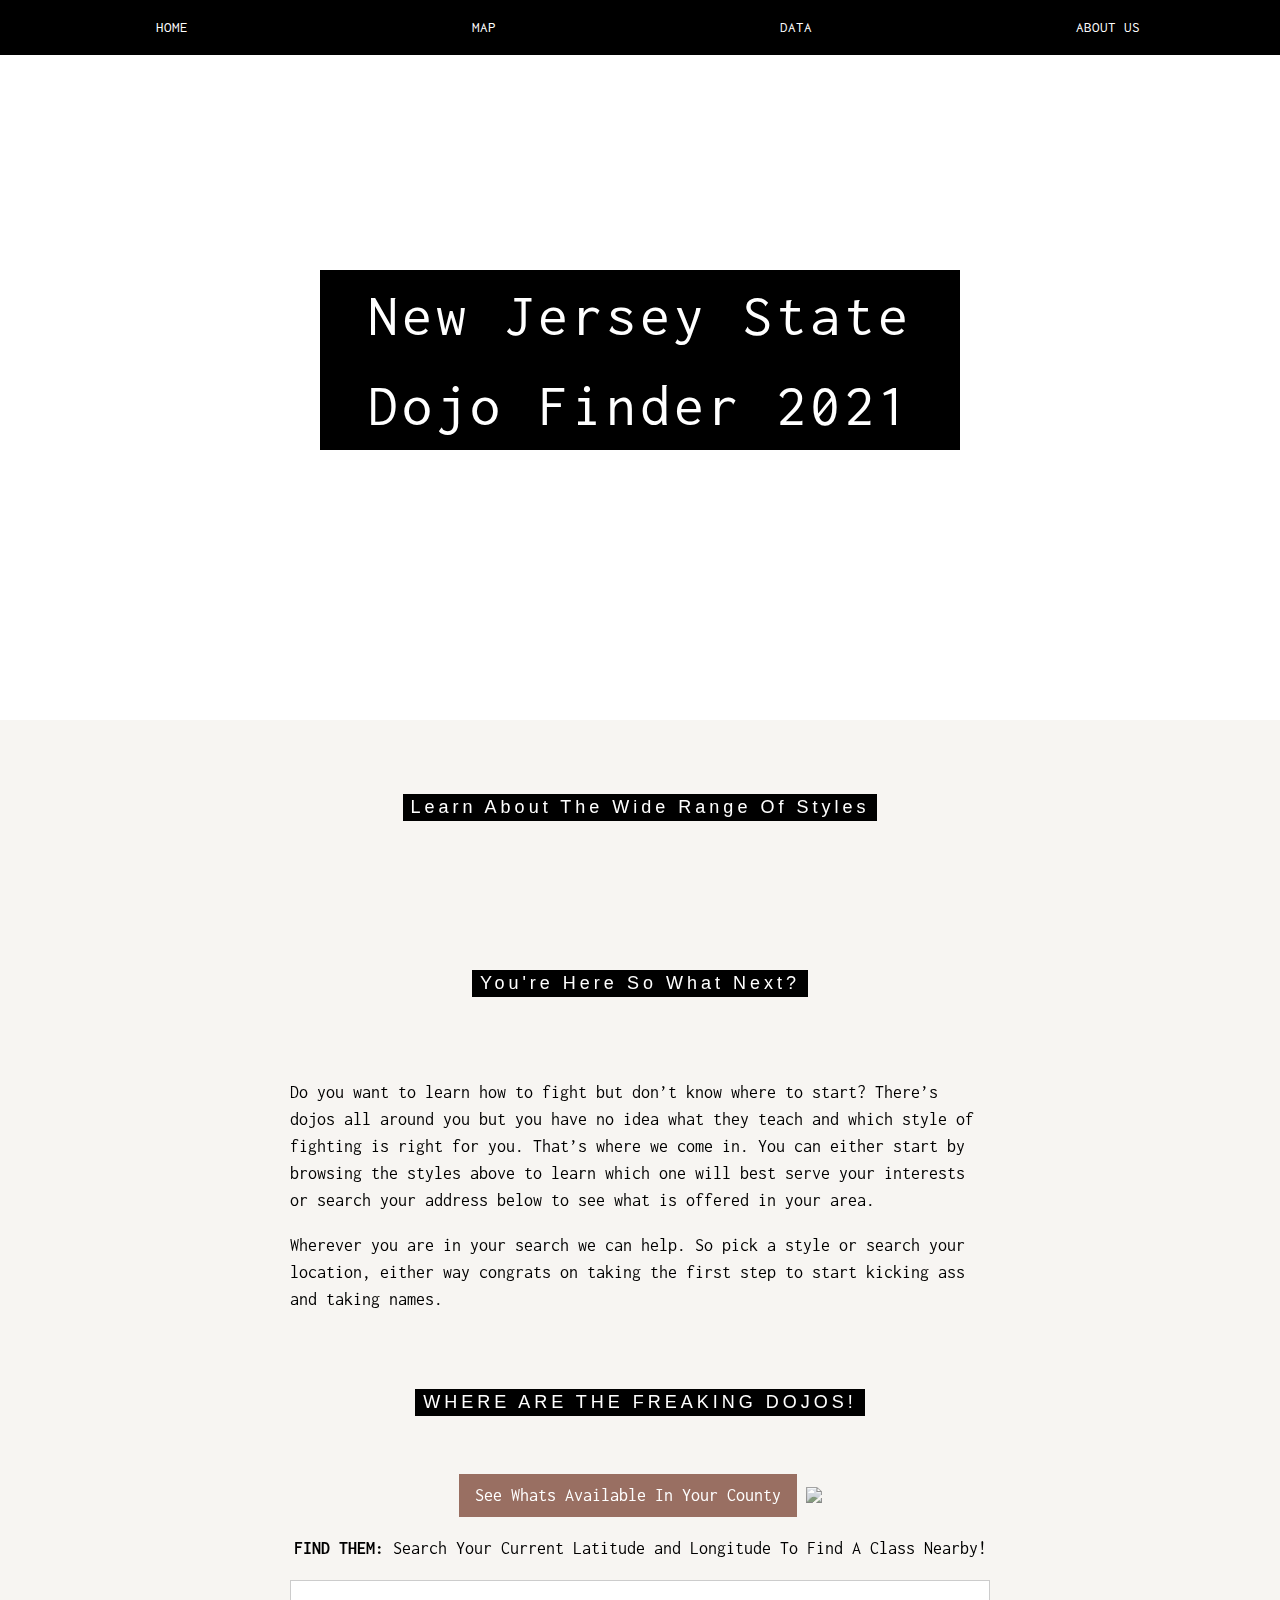
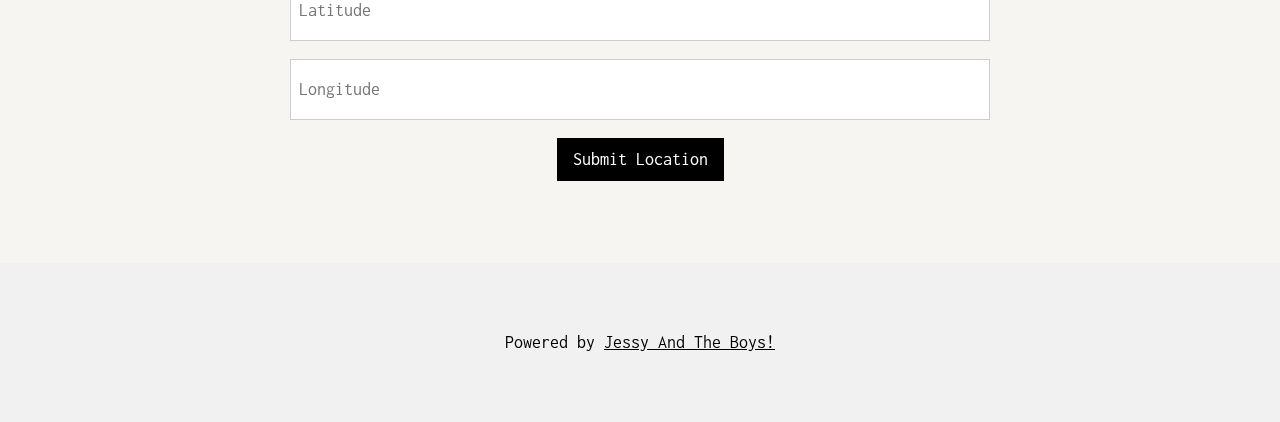
==== commit ea967151: "Update index.html" ====
--- a/Website/index.html
+++ b/Website/index.html
@@ -77,7 +77,7 @@
     <h5 class="w3-center w3-padding-48"><span class="w3-tag w3-wide">WHERE ARE THE FREAKING DOJOS!</span></h5>
     <div class="w3-content w3-center" style="padding-bottom:32px;">
       <div class="dropdown">
-        <button onclick="myFunction()" class="dropbtn w3-light-blue">See Whats In Your County</button>
+        <button onclick="myFunction()" class="dropbtn w3-deep-orange">See Whats Available In Your County</button>
         <div id="myDropdown" class="dropdown-content w3-white">
           <a href="#">Atlantic</a>
           <a href="#">Bergen</a>
@@ -112,8 +112,6 @@
   </div>
 </div>
 
-
-
 <!-- End page content -->
 </div>
 
